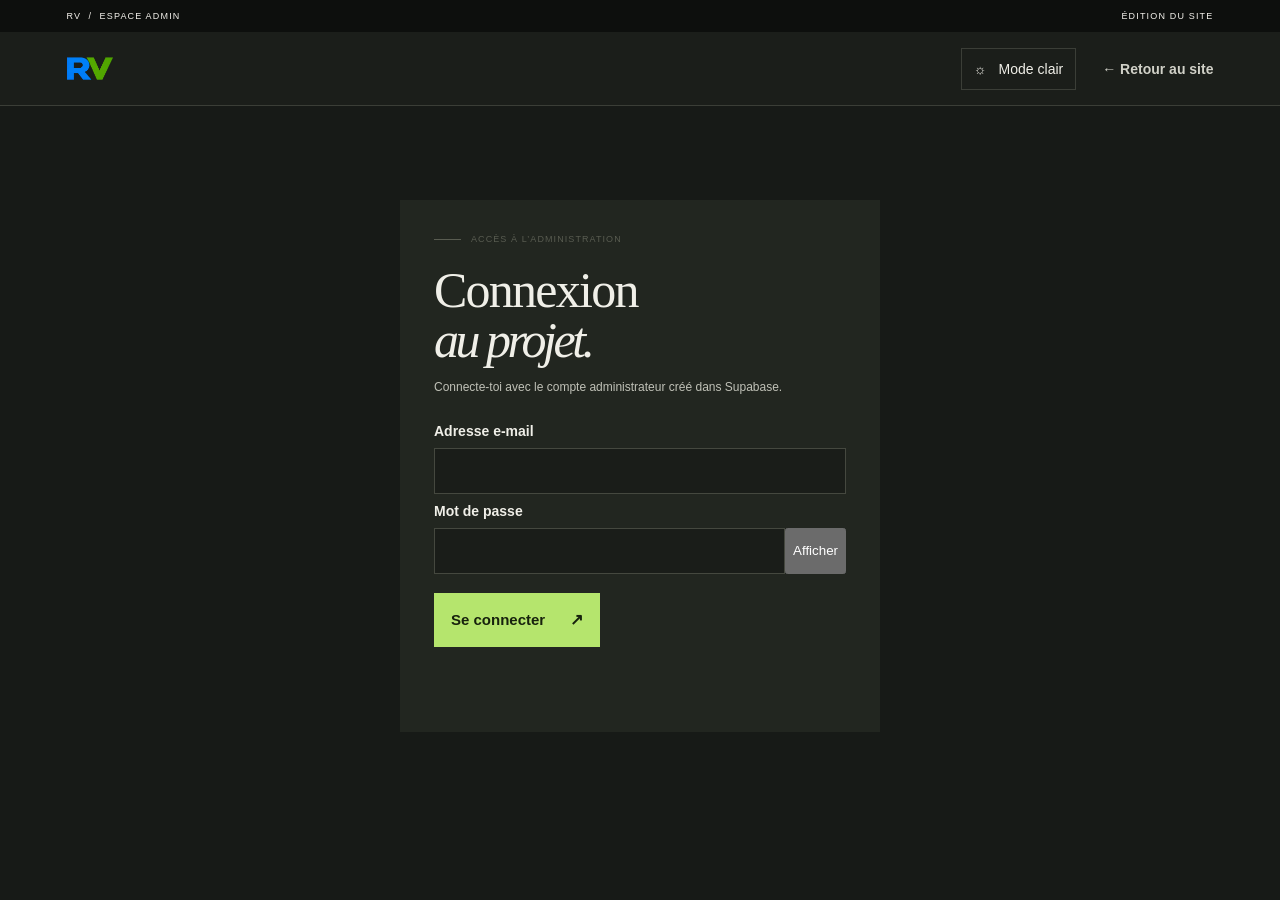
==== admin.html @ ee40c251 "mise en place du logo" ====
<!doctype html>
<html lang="fr"><head><meta charset="utf-8"><meta http-equiv="Content-Security-Policy" content="default-src 'self'; img-src 'self' data: https://i.ytimg.com https://yt3.ggpht.com https://yt3.googleusercontent.com; style-src 'self' 'unsafe-inline'; script-src 'self'; connect-src 'self' https://gkshnhdegrfscficfjye.supabase.co; font-src 'self' data:; object-src 'none'; base-uri 'self'; form-action 'self' mailto:; frame-src 'self' https://www.youtube.com https://www.youtube-nocookie.com"><meta name="referrer" content="strict-origin-when-cross-origin"><link rel="preconnect" href="https://gkshnhdegrfscficfjye.supabase.co" crossorigin><meta name="viewport" content="width=device-width,initial-scale=1"><meta name="theme-color" content="#f5f3ed"><title>Administration — RV : RevolutionProject</title><link rel="stylesheet" href="style.css?v=20261018-responsive"><link rel="stylesheet" href="admin.css?v=20261023-logo-mark"><link rel="icon" type="image/png" href="assets/rv-logo-mark.png"></head><body class="admin-site">
<div class="topline"><span>RV&nbsp; / &nbsp;ESPACE ADMIN</span><span>ÉDITION DU SITE</span></div><header class="nav-wrap admin-nav"><a class="admin-logo-link" href="index.html"><img class="admin-logo" src="assets/rv-logo-mark.png" alt="RV — RevolutionProject"></a><button class="theme-toggle" id="theme-toggle" type="button" aria-label="Changer de thème">◐ <span>Thème</span></button><a class="back-link" href="index.html">← Retour au site</a></header>
<main class="admin-main"><section id="login-screen" class="login-screen"><div class="eyebrow"><span class="eyebrow-line"></span><span>ACCÈS À L’ADMINISTRATION</span></div><h1 id="login-title">Connexion<br><em>au projet.</em></h1><p id="login-intro">Connecte-toi avec le compte administrateur du projet.</p><form id="login-form" novalidate><label for="admin-email">Adresse e-mail</label><input id="admin-email" type="email" autocomplete="username" required aria-describedby="login-status"><label for="admin-password">Mot de passe</label><div class="password-field"><input id="admin-password" type="password" autocomplete="current-password" required aria-describedby="login-status"><button type="button" id="password-toggle" aria-label="Afficher le mot de passe">Afficher</button></div><button class="button button-dark" type="submit" id="login-submit">Se connecter <span>↗</span></button><p class="login-status" id="login-status" role="status" aria-live="polite"></p></form></section>
<div id="admin-workspace" hidden><div class="admin-heading"><div class="eyebrow"><span class="eyebrow-line"></span><span>OUTIL DE MODIFICATION</span></div><h1>Faire évoluer<br><em>le projet.</em></h1><p>Personnalise les textes et crée de nouvelles pages pour raconter votre engagement.</p><section class="proofing-panel" aria-labelledby="proofing-title"><div class="proofing-copy"><h2 id="proofing-title">Correcteur de texte</h2><p id="proofing-status" role="status" aria-live="polite">La vérification orthographique du navigateur est activée sur les champs de texte.</p><p class="proofing-tip">Les mots mal orthographiés peuvent être soulignés pendant la saisie. Fais un clic droit sur un mot souligné pour choisir une correction. Dans Edge, vérifie aussi que la correction orthographique française est activée dans Paramètres → Langues.</p><p class="proofing-limit">La conjugaison et la grammaire dépendent du correcteur installé dans le navigateur ; aucun texte n’est envoyé à un service externe.</p></div><button id="enable-proofing" class="add-page" type="button" aria-pressed="true">Appliquer aux champs</button></section></div>
<div class="notice"><span class="notice-icon">i</span><p><strong>Enregistrement partagé :</strong> les changements enregistrés ici sont publiés dans Supabase et deviennent visibles par tous les visiteurs du site.</p></div>
<nav class="admin-tabs" aria-label="Rubriques de l’administration"><button type="button" class="admin-tab active" data-admin-tab="0" aria-pressed="true">Accueil</button><button type="button" class="admin-tab" data-admin-tab="1" aria-pressed="false">Engagement</button><button type="button" class="admin-tab" data-admin-tab="2" aria-pressed="false">Approche</button><button type="button" class="admin-tab" data-admin-tab="3" aria-pressed="false">Actions</button><button type="button" class="admin-tab" data-admin-tab="4" aria-pressed="false">Pages</button><button type="button" class="admin-tab" data-admin-tab="5" aria-pressed="false">Équipe</button><button type="button" class="admin-tab" data-admin-tab="6" aria-pressed="false">Contact</button><button type="button" class="admin-tab" data-admin-tab="7" aria-pressed="false">Projets</button><button type="button" class="admin-tab" data-admin-tab="8" aria-pressed="false">Devlogs</button><button type="button" class="admin-tab" data-admin-tab="9" aria-pressed="false">Progression</button><button type="button" class="admin-tab" data-admin-tab="10" aria-pressed="false">Schéma accueil</button><button type="button" class="admin-tab" data-admin-tab="11" aria-pressed="false">Vidéos</button><button type="button" class="admin-tab" data-admin-tab="12" aria-pressed="false">Soutien</button><button type="button" class="admin-tab" data-admin-tab="13" aria-pressed="false">Stats & journal</button><button type="button" class="admin-tab" data-admin-tab="14" aria-pressed="false">Boutique</button></nav>
<form id="editor" class="editor"><section class="edit-section"><div class="edit-section-title"><span>01</span><h2>Accueil</h2></div><label>Phrase d’accroche<input name="hero-kicker" maxlength="90"></label><label>Titre principal<textarea name="hero-title" rows="2" maxlength="150"></textarea><small>Une ligne par saut de ligne. Le texte est affiché sans code HTML.</small></label><label>Texte de présentation<textarea name="hero-intro" rows="4" maxlength="500"></textarea></label><label>Petite phrase sous les boutons<input name="hero-note" maxlength="100"></label></section>
<section class="edit-section"><div class="edit-section-title"><span>02</span><h2>Notre engagement</h2></div><label>Titre de la section<textarea name="manifesto-title" rows="2" maxlength="180"></textarea></label><label>Texte de la section<textarea name="manifesto-text" rows="5" maxlength="900"></textarea></label></section>
<section class="edit-section"><div class="edit-section-title"><span>03</span><h2>Notre approche</h2></div><label>Introduction<textarea name="approach-intro" rows="3" maxlength="500"></textarea></label></section>
<section class="edit-section"><div class="edit-section-title"><span>04</span><h2>Nos actions</h2></div><label>Introduction<textarea name="actions-intro" rows="3" maxlength="500"></textarea></label><div class="field-pair"><label>Action 1 — titre<input name="action1-title" maxlength="70"></label><label>Action 1 — description<textarea name="action1-text" rows="3" maxlength="300"></textarea></label></div><div class="field-pair"><label>Action 2 — titre<input name="action2-title" maxlength="70"></label><label>Action 2 — description<textarea name="action2-text" rows="3" maxlength="300"></textarea></label></div><div class="field-pair"><label>Action 3 — titre<input name="action3-title" maxlength="70"></label><label>Action 3 — description<textarea name="action3-text" rows="3" maxlength="300"></textarea></label></div></section>
<section class="edit-section"><div class="edit-section-title"><span>05</span><h2>Pages personnalisées</h2></div><p class="section-help">Prépare ici des pages pour présenter vos projets, vos convictions ou vos actualités. Elles restent masquées sur la page d’attente jusqu’à l’ouverture du site.</p><div id="page-editor-list"></div><button id="add-page" type="button" class="add-page">＋ Ajouter une page</button></section>
<section class="edit-section"><div class="edit-section-title"><span>06</span><h2>Présentation & équipe</h2></div><label>Qui sommes-nous ?<textarea name="about-intro" rows="4" maxlength="700"></textarea></label><label>Titre de la section équipe<input name="team-heading-title" maxlength="100"></label><div class="field-pair"><label>Laélien — nom et rôle<input name="team1-name" maxlength="60"></label><label>Rôle<input name="team1-role" maxlength="100"></label></div><label>Présentation de Laélien<textarea name="team1-bio" rows="3" maxlength="500"></textarea></label><div class="field-pair"><label>Corentin — nom<input name="team2-name" maxlength="60"></label><label>Rôle<input name="team2-role" maxlength="100"></label></div><label>Présentation de Corentin<textarea name="team2-bio" rows="3" maxlength="500"></textarea></label><label>Titre de notre ambition<input name="mission-title" maxlength="130"></label><label>Texte sur notre mission<textarea name="mission-text" rows="4" maxlength="700"></textarea></label></section>
<section class="edit-section"><div class="edit-section-title"><span>07</span><h2>Nous contacter</h2></div><label>Titre de l’invitation<textarea name="join-title" rows="2" maxlength="140"></textarea></label><label>Texte d’invitation<textarea name="join-text" rows="3" maxlength="500"></textarea></label><label>Adresse e-mail de réception<input name="contact-email" type="email" maxlength="150"></label><label>Phrase de bas de page<input name="footer-motto" maxlength="90"></label><div class="inbox-panel"><div class="inbox-toolbar"><div><strong id="contact-inbox-count">0 message</strong><p>Les demandes reçues sur le site apparaissent ici.</p></div><div class="inbox-actions"><button type="button" id="export-contact-inbox">Exporter la boîte</button><button type="button" id="clear-contact-inbox">Vider</button></div></div><div id="contact-inbox-list" aria-live="polite"></div></div><p class="section-help inbox-limit">Les demandes sont enregistrées dans Supabase et visibles ici depuis tous tes appareils. Le formulaire ouvre aussi la messagerie du visiteur pour qu’il garde une copie.</p></section>
<section class="edit-section"><div class="edit-section-title"><span>08</span><h2>Annonces de projets</h2></div><p class="section-help">Crée des annonces avec résumé, tags, date ou statut et image. Elles s’affichent sur « Les projets » pour tous les visiteurs après enregistrement.</p><div id="announcement-editor-list"></div><button id="add-announcement" type="button" class="add-page">＋ Ajouter un projet</button></section>
<section class="edit-section"><div class="edit-section-title"><span>09</span><h2>Devlogs & avancées</h2></div><p class="section-help">Partage les étapes franchies, les recherches terminées et ce qui avance. Chaque entrée peut être datée, classée et illustrée. Les entrées publiées s’affichent sur la page « Avancées » pour tous les visiteurs après enregistrement.</p><div id="devlog-editor-list"></div><button id="add-devlog" type="button" class="add-page">＋ Ajouter une avancée</button></section>
<section class="edit-section"><div class="edit-section-title"><span>10</span><h2>Progressions et étapes</h2></div><p class="section-help">Crée plusieurs progressions indépendantes, puis ajoute dans chacune ses propres étapes. Le pourcentage global de chaque progression est calculé à partir de la moyenne de ses étapes publiées; il s’actualise dès que tu modifies une étape.</p><div id="milestone-editor-list"></div><button id="add-milestone" type="button" class="add-page">＋ Créer une progression</button></section>
<section class="edit-section"><div class="edit-section-title"><span>11</span><h2>Schéma sur l’accueil</h2></div><p class="section-help">Modifie les points et les textes du schéma visible sur l’accueil. Ajoute ou retire des étapes selon les besoins du projet.</p><div id="roadmap-editor-list"></div><button id="add-roadmap-step" type="button" class="add-page">＋ Ajouter un point au schéma</button></section>
<section class="edit-section"><div class="edit-section-title"><span>12</span><h2>Chaîne YouTube & vidéos</h2></div><p class="section-help">Ajoute le lien de ta chaîne, puis les vidéos et les directs à afficher. Les directs passent en premier ; coche « Mettre en avant » pour placer une vidéo avant les autres.</p><label>Nom de la chaîne<input id="youtube-channel-name" maxlength="80" placeholder="RV : RevolutionProject"></label><label>Lien de la chaîne YouTube<input id="youtube-channel" type="url" maxlength="300" placeholder="https://www.youtube.com/@VotreChaine"></label><label>Photo de profil de la chaîne<input id="youtube-channel-avatar" type="file" accept="image/png,image/jpeg,image/webp"><small>Sélectionne la photo de profil de la chaîne. Elle est optimisée puis partagée sur le site après enregistrement.</small><img id="youtube-channel-avatar-preview" class="channel-avatar-preview" alt="Aperçu de la photo de profil" hidden><button id="youtube-channel-avatar-clear" class="remove-page" type="button" hidden>Retirer la photo</button></label><div id="youtube-video-list"></div><button id="add-youtube-video" type="button" class="add-page">＋ Ajouter une vidéo ou un direct</button><p class="section-help">Pour afficher un live, ajoute son lien YouTube et choisis « Direct / livestream ». Les vidéos intégrées sont publiques selon les réglages de YouTube. Enregistre les changements pour les partager avec les visiteurs.</p></section>
<section class="edit-section"><div class="edit-section-title"><span>13</span><h2>Soutien par virement direct</h2></div><p class="section-help">Le virement bancaire est direct et ne demande aucune carte. Le lien PayPal, s’il est renseigné, ouvre PayPal et passe par ce service tiers. Si tu choisis « Non », les coordonnées seront effacées lors de l’enregistrement. Si tu choisis « Oui », le bénéficiaire et l’IBAN seront publiés sur le site et dans les données publiques Supabase : toute personne pourra les consulter. N’active cette page que si tu acceptes cette visibilité.</p><label>Publier la page Soutien (virement et PayPal)<select name="donate-enabled"><option value="non">Non, garder la page fermée</option><option value="oui">Oui, publier les coordonnées</option></select></label><label>Titre de la page<input name="donate-title" maxlength="90"></label><label>Texte de présentation<textarea name="donate-intro" rows="3" maxlength="500"></textarea></label><label>Nom du bénéficiaire tel qu’affiché par la banque<input name="donate-beneficiary" maxlength="120" autocomplete="off"></label><label>IBAN du compte de réception<input name="donate-iban" maxlength="40" autocomplete="off" placeholder="Saisis-le uniquement si tu souhaites le publier"></label><label>BIC (facultatif)<input name="donate-bic" maxlength="20" autocomplete="off"></label><label>Motif suggéré du virement<input name="donate-reference" maxlength="100"></label><label>Lien public PayPal.me ou PayPal<input name="donate-paypal-url" type="url" maxlength="300" placeholder="https://paypal.me/tonnom"></label><p class="section-help">Le lien PayPal reste enregistré même si la page est désactivée; son bouton apparaît seulement lorsque tu choisis Oui. Le lien est une information publique dans Supabase. Pour le supprimer, efface-le du champ puis enregistre.</p><p class="section-help">La page ne déclenche ni ne confirme les paiements : elle affiche seulement les informations permettant un virement bancaire direct. Les dons personnels ne sont pas présentés comme ouvrant droit à une réduction fiscale.</p></section><section class="edit-section"><div class="edit-section-title"><span>14</span><h2>Statistiques &amp; journal admin</h2></div><p class="section-help">Les statistiques ne comptent que les visites dont la personne a accepté la mesure. Les IP et localisations sont disponibles uniquement avec ce consentement. Les données sont conservées 90 jours.</p><div class="insights-toolbar"><button class="add-page" type="button" id="refresh-insights">Actualiser les statistiques</button><p id="analytics-status" role="status" aria-live="polite">Chargement des données…</p></div><div class="insights-metrics"><article><span>Visites mesurées</span><strong id="metric-views">—</strong></article><article><span>Sessions</span><strong id="metric-sessions">—</strong></article><article><span>Temps moyen par page</span><strong id="metric-duration">—</strong></article><article><span>Pages par session</span><strong id="metric-pages-session">—</strong></article></div><div class="insights-columns"><section><h3>Pages les plus consultées</h3><div id="analytics-top-pages" class="insight-list"></div><h3>Appareils</h3><div id="analytics-devices" class="insight-list"></div></section><section><h3>Localisations approximatives</h3><div id="analytics-locations" class="insight-list"></div></section></div><h3>Activité récente (30 jours)</h3><div id="analytics-daily" class="analytics-daily"></div><h3>Visites détaillées (100 dernières)</h3><div id="analytics-visitors" class="visitor-list"></div><p class="section-help">IP complète visible dans cette zone admin. La localisation peut être imprécise (VPN, réseau mobile ou fournisseur d’accès).</p><hr><h3>Journal des modifications du site</h3><p class="section-help">Le journal indique qui a publié et quelles rubriques ont changé. Il n’enregistre pas le contenu avant/après.</p><div id="admin-audit-status" role="status" aria-live="polite"></div><div id="admin-audit-list" class="audit-list"></div></section><section class="edit-section shop-admin-section"><div class="edit-section-title"><span>15</span><h2>Boutique</h2></div><p class="section-help">Prépare les articles à l’avance, puis ouvre ou ferme la boutique quand tu le souhaites. Les changements enregistrés sont partagés sur le site pour tous les visiteurs. Les commandes se font par e-mail ; aucun paiement n’est traité sur le site.</p><label class="publish-toggle"><input id="shop-enabled" type="checkbox"><span>Ouvrir la boutique aux visiteurs</span></label><label>Titre de la boutique<input id="shop-title" maxlength="90"></label><label>Texte de présentation<textarea id="shop-intro" rows="3" maxlength="500"></textarea></label><label>Message affiché quand la boutique est fermée<textarea id="shop-closed-message" rows="3" maxlength="400"></textarea></label><h3>Articles</h3><div id="shop-product-list"></div><button id="add-shop-product" type="button" class="add-page">＋ Ajouter un article</button></section><div class="editor-actions"><button class="button button-dark" type="submit">Enregistrer les modifications <span>✓</span></button><button class="button export-button" type="button" id="export">Exporter le contenu <span>↓</span></button><label class="button import-button">Importer un contenu <span>↑</span><input id="import-file" type="file" accept="application/json,.json" hidden></label><button class="reset-button" id="reset" type="button">Réinitialiser le contenu</button><button class="reset-button logout-button" id="logout" type="button">Se déconnecter</button></div><p id="status" class="status" role="status" aria-live="polite"></p></form><button id="retry-sync" class="reset-button" type="button" hidden>Réessayer la synchronisation</button><div class="admin-footer">Les modifications enregistrées sont partagées par Supabase. Pour la première utilisation, configure le projet en suivant supabase/setup.sql et le README.</div></div></main><script src="supabase-cloud.js?v=20261023-performance"></script><script src="site.js?v=20261020-stats-backtop"></script><script src="admin.js?v=20261023-visible-proofing"></script><script src="admin-insights.js?v=20261022-analytics-refresh"></script></body></html>
---- style.css ----
:root{--paper:#f5f3ed;--ink:#1d211d;--muted:#64665d;--line:#d8d6cd;--green:#c7e86c;--orange:#ff9061;--blue:#b9cbec;--mono:'Segoe UI',Arial,sans-serif;--sans:'Segoe UI',Arial,sans-serif}*{box-sizing:border-box}html{scroll-behavior:smooth;scroll-padding-top:92px}body{margin:0;background:var(--paper);color:var(--ink);font-family:var(--sans);-webkit-font-smoothing:antialiased}a{color:inherit;text-decoration:none}.topline{height:32px;background:var(--ink);color:#f5f3ed;display:flex;align-items:center;justify-content:space-between;padding:0 5.2%;font:9px var(--mono);letter-spacing:.13em}.topline-right{display:flex;gap:10px;align-items:center;color:#cbcbbf}.live-dot{width:6px;height:6px;border-radius:50%;background:var(--green);display:inline-block}.nav-wrap{height:82px;padding:0 5.2%;display:flex;align-items:center;justify-content:space-between;border-bottom:1px solid var(--line)}.wordmark{display:flex;align-items:center;gap:11px}.mark{font-size:32px;font-weight:800;letter-spacing:-.12em}.mark span{color:#8ba533}.wordmark-name{font:8px/1.4 var(--mono);letter-spacing:.1em}.nav-links{display:flex;align-items:center;gap:38px;font-size:12px;font-weight:600}.nav-links a:not(.nav-cta){color:#585b52}.nav-links a:hover,.text-link:hover,.arrow-link:hover{color:#768b27}.nav-cta{border:1px solid var(--ink);padding:12px 17px;border-radius:2px}.nav-cta span{margin-left:19px}.menu-toggle{display:none;background:none;border:0;font-size:23px}.hero{min-height:610px;position:relative;display:grid;grid-template-columns:1.06fr .94fr;padding:82px 10.5% 61px;overflow:hidden}.hero-copy{position:relative;z-index:2;align-self:center;padding-bottom:10px}.eyebrow,.section-meta{font:9px var(--mono);letter-spacing:.12em}.eyebrow{display:flex;align-items:center;gap:10px;color:#595c51}.eyebrow-line{width:27px;height:1px;background:currentColor}h1,h2,h3,p{margin-top:0}h1{font-size:clamp(54px,7vw,91px);letter-spacing:-.075em;line-height:.99;font-weight:600;margin:28px 0 21px}h1 em,h2 em{font-family:Georgia,serif;font-weight:400;letter-spacing:-.07em}.hero-lede{font-size:15px;line-height:1.8;color:#5f6259;max-width:465px;margin-bottom:29px}.hero-actions{display:flex;align-items:center;gap:27px}.button{height:49px;padding:0 17px;display:inline-flex;gap:25px;align-items:center;justify-content:space-between;font-size:11px;font-weight:700;transition:transform .2s}.button:hover{transform:translateY(-2px)}.button-dark{background:var(--ink);color:white}.button-dark span,.button-light span{font-size:16px}.text-link,.arrow-link{font-size:11px;font-weight:700}.text-link span{margin-left:7px}.hero-foot{display:flex;align-items:center;gap:14px;margin-top:54px;font:9px var(--mono);color:#77796f}.avatar-stack{display:flex}.avatar-stack span{width:24px;height:24px;border-radius:50%;border:1px solid var(--paper);background:var(--green);display:grid;place-items:center;color:var(--ink);font:9px var(--mono);margin-right:-6px}.avatar-stack span:nth-child(2){background:var(--orange)}.avatar-stack span:nth-child(3){background:var(--ink);color:white}.hero-art{position:relative;min-height:450px;margin:-18px -5vw -5px 12px;overflow:hidden}.art-grid{position:absolute;inset:6% 4% 5% 8%;background-image:linear-gradient(#d9d7ce 1px,transparent 1px),linear-gradient(90deg,#d9d7ce 1px,transparent 1px);background-size:44px 44px;mask-image:linear-gradient(90deg,transparent,#000 20%,#000 83%,transparent)}.orb{position:absolute;border-radius:50%;mix-blend-mode:multiply}.orb-one{background:var(--green);width:min(26vw,310px);height:min(26vw,310px);top:19%;left:26%;box-shadow:inset -19px -25px 35px #a4c742}.orb-two{background:var(--orange);width:min(18vw,210px);height:min(18vw,210px);right:9%;bottom:15%;opacity:.88;box-shadow:inset -17px -18px 28px #ea744b}.art-ring{position:absolute;inset:13% 7% 12% 12%;border:1px solid #62645b;border-radius:50%;transform:rotate(-31deg) scaleY(.56)}.art-cross{position:absolute;top:18%;right:16%;font-size:41px;color:#55584d}.art-label{position:absolute;font:8px/1.7 var(--mono);letter-spacing:.08em}.art-label-top{top:6%;left:11%}.art-label-bottom{bottom:8%;right:10%;text-align:right}.art-index{position:absolute;right:8%;top:52%;font:9px var(--mono);writing-mode:vertical-rl}.hero-side-label{position:absolute;right:2.3%;top:44%;writing-mode:vertical-rl;transform:rotate(180deg);font:8px var(--mono);letter-spacing:.11em;color:#77796f}.section-pad{padding:75px 10.5%}.manifesto{background:#eceae1}.section-meta{display:flex;justify-content:space-between;color:#77796f}.meta-dot{height:7px;width:7px;border-radius:50%;background:#8eaa38}.manifesto-grid{display:grid;grid-template-columns:1.2fr .8fr;gap:9%;margin-top:60px}.manifesto h2,.approach h2,.actions h2,.join-section h2{font-size:clamp(37px,5vw,60px);line-height:1.12;letter-spacing:-.065em;font-weight:600;margin:0}.manifesto-body{padding-top:8px}.manifesto-body p,.approach-heading p,.actions-heading p{font-size:13px;line-height:1.9;color:#66685f;max-width:370px;margin:0 0 23px}.arrow-link span{font-size:16px;margin-left:13px}.stats-row{display:grid;grid-template-columns:1fr 1fr 1fr 1.4fr;border-top:1px solid #cfcdc4;margin-top:67px;padding-top:23px}.stat{display:flex;flex-direction:column;gap:10px}.stat-number{font-size:34px;font-weight:500;letter-spacing:-.08em}.stat-label{font:8px/1.7 var(--mono);color:#77796f;letter-spacing:.07em}.stat-quote{font:20px/1.4 Georgia,serif;border-left:1px solid #cfcdc4;padding-left:35px}.stat-quote em{color:#829a32}.approach-heading,.actions-heading{display:flex;justify-content:space-between;align-items:end;margin:43px 0 45px}.approach-heading p,.actions-heading p{max-width:300px;margin:0 0 4px}.principles{border-top:1px solid var(--line)}.principle{display:grid;grid-template-columns:.3fr 1.5fr 30px;gap:20px;align-items:start;padding:24px 0;border-bottom:1px solid var(--line)}.principle-num{font:10px var(--mono);color:#818379;padding-top:6px}.principle h3{font-size:17px;letter-spacing:-.035em;margin:0 0 7px}.principle p{font-size:11px;color:#6c6e65;margin:0;line-height:1.7}.principle-arrow{font-size:18px}.actions{background:#eceae1}.action-cards{display:grid;grid-template-columns:repeat(3,1fr);gap:15px}.action-card{min-height:330px;padding:21px 22px 18px;display:flex;flex-direction:column;justify-content:space-between;overflow:hidden}.action-card-green{background:var(--green)}.action-card-orange{background:var(--orange)}.action-card-blue{background:var(--blue)}.card-no,.card-foot{font:8px var(--mono);letter-spacing:.1em}.card-illustration{height:112px;position:relative;display:flex;align-items:center;justify-content:center}.card-illustration-1 i{position:absolute;width:61px;height:61px;border:1px solid var(--ink);border-radius:50%}.card-illustration-1 i:nth-child(1){transform:translateX(-30px)}.card-illustration-1 i:nth-child(2){transform:translateX(30px)}.card-illustration-1 i:nth-child(3){transform:translateY(24px);width:54px;height:54px}.card-illustration b{font:26px var(--sans);z-index:1}.card-illustration-2 div{width:82px;height:82px;border:1px solid var(--ink);transform:rotate(45deg);border-radius:25%}.card-illustration-2 b{position:absolute;font-size:31px}.card-illustration-3 span{width:52px;height:52px;border:1px solid var(--ink);border-radius:50%;display:grid;place-items:center;font-weight:700;margin-left:-8px;background:var(--blue)}.card-illustration-3 span:nth-child(2){background:var(--green)}.card-illustration-3 b{position:absolute;font-size:30px;transform:translate(53px,-30px)}.action-card h3{font-size:19px;letter-spacing:-.04em;margin:0 0 8px}.action-card p{font-size:11px;line-height:1.7;max-width:245px;margin:0}.card-foot{padding-top:18px;border-top:1px solid #1d211d30}.join-section{background:#20241f;color:var(--paper);padding:83px 10.5% 75px;position:relative;overflow:hidden;min-height:390px}.join-content{position:relative;z-index:1}.join-section .eyebrow{color:#c3c6b9}.join-section h2{margin:26px 0 14px}.join-section h2 em{color:var(--green)}.join-section p{max-width:420px;font-size:12px;line-height:1.8;color:#c3c6b9;margin-bottom:23px}.button-light{background:var(--green);color:var(--ink)}.join-decoration{position:absolute;right:12%;top:-100px;font-size:390px;font-weight:800;letter-spacing:-.15em;color:#292e28;line-height:1}.join-decoration span{font:70px var(--sans);color:#3d4930;vertical-align:top}.join-coordinate{position:absolute;right:10.5%;bottom:38px;font:8px/1.8 var(--mono);text-align:right;letter-spacing:.08em;color:#999b90}.footer{height:91px;display:flex;align-items:center;justify-content:space-between;padding:0 5.2%}.footer-mark .mark{font-size:26px}.footer-motto,.footer-right{font:8px var(--mono);letter-spacing:.08em;color:#73756d}.footer-right{display:flex;gap:25px}.footer-right a{color:var(--ink)}
@media(max-width:800px){.nav-links{gap:18px}.hero{padding-left:7%;padding-right:7%;grid-template-columns:1fr .8fr}.hero-art{margin-left:0}.section-pad,.join-section{padding-left:7%;padding-right:7%}.hero-side-label{display:none}.action-cards{gap:9px}.action-card{padding:17px;min-height:320px}}
@media(max-width:620px){.topline{padding:0 5%;font-size:7px}.nav-wrap{height:69px;padding:0 5%}.menu-toggle{display:block}.nav-links{display:none;position:absolute;top:101px;left:0;right:0;z-index:10;background:var(--paper);padding:18px 6% 24px;border-bottom:1px solid var(--line);flex-direction:column;align-items:stretch;gap:19px}.nav-links.open{display:flex}.nav-cta{display:flex;justify-content:space-between}.hero{display:block;padding:65px 7% 28px;min-height:0}.hero h1{font-size:65px}.hero-lede{font-size:13px}.hero-foot{margin-top:32px}.hero-art{min-height:325px;margin:10px -8% 0}.orb-one{width:210px;height:210px;left:27%;top:16%}.orb-two{width:130px;height:130px;right:10%;bottom:13%}.art-grid{background-size:35px 35px}.manifesto,.approach,.actions{padding-top:53px;padding-bottom:54px}.manifesto-grid{grid-template-columns:1fr;gap:20px;margin-top:36px}.manifesto h2,.approach h2,.actions h2,.join-section h2{font-size:43px}.stats-row{grid-template-columns:1fr 1fr;gap:26px;margin-top:42px}.stat-quote{padding-left:18px;font-size:17px}.approach-heading,.actions-heading{display:block;margin:34px 0}.approach-heading p,.actions-heading p{margin-top:17px}.principle{grid-template-columns:35px 1fr 20px;gap:12px;padding:20px 0}.principle h3{font-size:15px}.action-cards{grid-template-columns:1fr}.action-card{min-height:290px;padding:20px 22px}.card-illustration{height:90px}.action-card p{max-width:none}.join-section{padding-top:60px;padding-bottom:67px;min-height:450px}.join-decoration{font-size:240px;right:-12%;top:88px}.join-coordinate{left:7%;right:auto;bottom:23px;text-align:left}.footer{height:auto;min-height:108px;padding:20px 5%;display:grid;grid-template-columns:1fr 1fr;gap:13px}.footer-motto{text-align:right}.footer-right{grid-column:1/-1;justify-content:space-between}.footer-right{font-size:7px}}
@media(prefers-reduced-motion:reduce){html{scroll-behavior:auto}*,*::before,*::after{transition:none!important}}
@media(max-width:620px){.hero h1{font-size:clamp(46px,14vw,65px);overflow-wrap:anywhere}.hero-actions{flex-wrap:wrap;gap:12px}.hero-actions .button{min-height:48px}.hero-actions .text-link{min-height:44px;display:inline-flex;align-items:center}.footer-right{flex-wrap:wrap;gap:10px 16px}.action-card h3{font-size:20px}}
@media(max-width:380px){.topline{font-size:6px;letter-spacing:.08em}.hero{padding-left:6%;padding-right:6%}.hero h1{font-size:46px}.manifesto h2,.approach h2,.actions h2,.join-section h2{font-size:39px}.footer{grid-template-columns:1fr;gap:10px}.footer-motto{text-align:left}.footer-right{grid-column:auto;justify-content:flex-start}}
html[data-theme="light"]{color-scheme:light}button,input,textarea,select{font-family:inherit}
.theme-toggle{margin-left:auto;margin-right:26px;background:transparent;border:1px solid var(--line);padding:9px 12px;font:10px var(--sans);color:var(--ink);cursor:pointer}.theme-toggle span{margin-left:5px}.custom-page{border-top:1px solid var(--line)}.custom-page h2{font-size:clamp(36px,5vw,58px);letter-spacing:-.06em;margin:46px 0 19px}.custom-page>p{white-space:pre-line;max-width:700px;font-size:14px;line-height:1.9;color:#62645b}
.nav-links #custom-nav{display:flex;gap:38px}.nav-links #custom-nav a{color:#585b52}
html[data-theme="dark"]{--paper:#171a17;--ink:#f0efe8;--muted:#b5b6ac;--line:#3b3e37;color-scheme:dark}html[data-theme="dark"] body{background:var(--paper);color:var(--ink)}html[data-theme="dark"] .nav-wrap,html[data-theme="dark"] .footer{background:#1b1e1a;border-color:#3b3e37}html[data-theme="dark"] .manifesto,html[data-theme="dark"] .actions{background:#222620}html[data-theme="dark"] .hero-lede,html[data-theme="dark"] .manifesto-body p,html[data-theme="dark"] .approach-heading p,html[data-theme="dark"] .actions-heading p,html[data-theme="dark"] .principle p,html[data-theme="dark"] .custom-page>p{color:#c0c1b7}html[data-theme="dark"] .section-meta,html[data-theme="dark"] .stat-label,html[data-theme="dark"] .footer-motto,html[data-theme="dark"] .footer-right{color:#a4a69c}html[data-theme="dark"] .nav-links a:not(.nav-cta),html[data-theme="dark"] .back-link{color:#d1d1c8}html[data-theme="dark"] .nav-cta{border-color:#d1d1c8}html[data-theme="dark"] .theme-toggle,html[data-theme="dark"] .menu-toggle{color:var(--ink);border-color:var(--line)}html[data-theme="dark"] .art-grid{opacity:.45}html[data-theme="dark"] .art-ring{border-color:#aaa}html[data-theme="dark"] .topline{background:#0d0f0d}html[data-theme="dark"] .nav-links{background:#1b1e1a}html[data-theme="dark"] .stat-quote{border-color:#44473f}html[data-theme="dark"] .join-section{background:#0f120f}
@media(max-width:620px){.theme-toggle{margin-left:auto;margin-right:10px;padding:8px;font-size:9px}.theme-toggle span{display:none}.nav-links #custom-nav{flex-direction:column;gap:19px}}
/* Keep short pages compact and place the footer at the viewport bottom. */
body.launch-page{min-height:100vh;min-height:100svh;display:flex;flex-direction:column}
.launch-page>.launch-header{flex:0 0 auto}
.launch-page>main{flex:1 0 auto;min-height:0}
.launch-page>.launch-footer{flex:0 0 auto;width:100%;margin-top:auto}
.announcements-main{padding-bottom:50px}
.announcements-empty{margin:22px auto 0}
.devlogs-main{min-height:0;padding-bottom:50px}
.devlogs-empty{margin:22px auto 0}
.progress-main{padding-bottom:50px}
.progress-empty{padding:24px 0}
@media(max-width:720px){.announcements-main,.devlogs-main{padding-bottom:36px}.progress-main{padding-bottom:35px}}

/* Mobile text safety: long names, links, and imported copy must stay inside the viewport. */
@media(max-width:720px){html,body{max-width:100%;overflow-x:clip}.launch-page h1,.launch-page h2,.launch-page h3,.launch-page p,.launch-page a,.launch-page span{min-width:0;overflow-wrap:anywhere}.hero h1,.manifesto h2,.approach h2,.actions h2,.join-section h2{overflow-wrap:anywhere}.hero-copy,.manifesto-grid>*,.approach-heading>*,.actions-heading>*,.contact-section>*,.roadmap-step>div{min-width:0}.footer-right{min-width:0;flex-wrap:wrap}.section-pad,.join-section,.roadmap-section,.contact-section{padding-left:6%;padding-right:6%}}
@media(max-width:390px){.hero h1{font-size:clamp(40px,12vw,49px)}.hero-lede,.manifesto-grid p,.principle p,.roadmap-step p,.contact-copy p{font-size:15px;line-height:1.7}.stat-quote{max-width:100%;overflow-wrap:anywhere}.footer-right a{overflow-wrap:anywhere}}
---- admin.css ----
.admin-nav{height:74px}.back-link{font-size:11px;font-weight:700}.admin-main{max-width:780px;margin:auto;padding:65px 30px 85px}.admin-heading h1{font-size:62px;margin:21px 0 12px}.admin-heading>p{font-size:13px;line-height:1.8;color:#64665d;max-width:480px}.notice{display:flex;gap:14px;padding:17px 18px;background:#e9eddd;border-left:3px solid #8ba533;margin:28px 0 40px}.notice-icon{width:21px;height:21px;flex:none;border:1px solid #73853a;border-radius:50%;display:grid;place-items:center;font:12px var(--mono);color:#596d22}.notice p{font-size:11px;line-height:1.8;color:#53564d;margin:0}.editor{border-top:1px solid var(--line)}.edit-section{padding:26px 0 34px;border-bottom:1px solid var(--line)}.edit-section-title{display:flex;align-items:baseline;gap:15px;margin-bottom:23px}.edit-section-title span{font:10px var(--mono);color:#879d3e}.edit-section-title h2{font-size:21px;letter-spacing:-.04em;margin:0}.editor label{display:flex;flex-direction:column;gap:8px;font-size:11px;font-weight:700;margin:0 0 17px}.editor input,.editor textarea{font:12px/1.6 var(--sans);color:var(--ink);padding:12px 13px;width:100%;border:1px solid #ceccc2;background:#faf9f5;border-radius:2px;resize:vertical;outline:none}.editor input:focus,.editor textarea:focus{border-color:#8ba533;box-shadow:0 0 0 2px #8ba53320}.editor small{font-size:10px;font-weight:400;color:#73756d;margin-top:-3px}.field-pair{display:grid;grid-template-columns:1fr 1.5fr;gap:16px;border-top:1px solid #e2e0d8;padding-top:17px;margin-top:4px}.editor-actions{padding-top:26px;display:flex;gap:10px;flex-wrap:wrap;align-items:center}.editor-actions .button{border:0;font-family:var(--sans);cursor:pointer}.export-button,.import-button{border:1px solid var(--ink);background:transparent;cursor:pointer}.export-button:hover,.import-button:hover{background:#e8e6dd}.reset-button{background:none;border:0;padding:10px 4px;color:#797b72;font:10px var(--sans);text-decoration:underline;cursor:pointer}.status{min-height:18px;font-size:11px;color:#6c832b;font-weight:700}.admin-footer{border-top:1px solid var(--line);padding-top:17px;font:9px/1.8 var(--mono);letter-spacing:.04em;color:#77796f}@media(max-width:620px){.admin-main{padding:47px 6% 60px}.admin-heading h1{font-size:53px}.field-pair{grid-template-columns:1fr;gap:0}.editor-actions{align-items:stretch;flex-direction:column}.editor-actions .button,.import-button{width:100%}.reset-button{align-self:flex-start}}
.login-screen{max-width:480px;margin:40px auto 90px;padding:34px;background:#eceae1}.login-screen h1{font-size:50px;margin:22px 0 12px}.login-screen>p{font-size:12px;line-height:1.8;color:#62645b}.login-screen form{display:flex;flex-direction:column;gap:9px;margin-top:24px}.login-screen form label{font-size:11px;font-weight:700}.login-screen input{padding:13px;border:1px solid #ceccc2;background:#faf9f5;font:13px var(--sans);color:var(--ink)}.login-screen .button{width:max-content;margin-top:8px;border:0;cursor:pointer}.login-status{font-size:11px;color:#9a3f2a;min-height:14px}.security-note{border-top:1px solid #d4d2c8;padding-top:14px!important;font-size:10px!important}.section-help{font-size:11px;color:#696b62;line-height:1.7}.page-editor-card{background:#eeece5;padding:17px;margin-bottom:12px}.page-editor-heading{display:flex;justify-content:space-between;align-items:center;margin-bottom:15px}.page-editor-heading strong{font-size:12px}.remove-page{border:0;background:transparent;text-decoration:underline;color:#8a4637;font:10px var(--sans);cursor:pointer}.add-page{background:transparent;border:1px dashed #95978c;padding:12px 15px;color:var(--ink);font:11px var(--sans);font-weight:700;cursor:pointer}.logout-button{margin-left:auto}.login-screen[hidden],#admin-workspace[hidden]{display:none}html[data-theme="dark"] .login-screen,html[data-theme="dark"] .page-editor-card{background:#222620}html[data-theme="dark"] .login-screen>p,html[data-theme="dark"] .section-help{color:#c0c1b7}html[data-theme="dark"] .login-screen input,html[data-theme="dark"] .editor input,html[data-theme="dark"] .editor textarea{background:#1a1d19;color:#f0efe8;border-color:#45483f}
.admin-logo-link{display:flex;align-items:center;padding:5px 0}.admin-logo{display:block;width:190px;height:auto}
html[data-theme="dark"] .admin-heading>p,html[data-theme="dark"] .editor small,html[data-theme="dark"] .admin-footer,html[data-theme="dark"] .reset-button{color:#c0c1b7}html[data-theme="dark"] .status{color:#c3e779}html[data-theme="dark"] .export-button,html[data-theme="dark"] .import-button{color:#f0efe8;border-color:#8e9388}html[data-theme="dark"] .export-button:hover,html[data-theme="dark"] .import-button:hover{background:#343a32}html[data-theme="dark"] .field-pair{border-color:#45483f}html[data-theme="dark"] .notice{background:#e7ecd9}html[data-theme="dark"] .notice p{color:#3f4930}html[data-theme="dark"] .security-note{border-color:#45483f}.editor-actions .export-button,.editor-actions .import-button{color:var(--ink)}
@media(max-width:480px){.admin-nav{padding:0 4%;gap:7px}.admin-logo{width:126px}.admin-nav .theme-toggle{font-size:16px;padding:7px 8px;margin:0}.admin-nav .theme-toggle span{display:none}.admin-nav .back-link{font-size:9px;white-space:nowrap}.login-screen{padding:25px 20px;margin:25px auto 60px}.login-screen h1{font-size:44px}}
.admin-heading h1,.login-screen h1{font-family:Georgia,'Times New Roman',serif;font-weight:400;letter-spacing:-.035em}.edit-section-title h2{font-weight:600;letter-spacing:-.02em}
html[data-theme="dark"] .remove-page{color:#ffad9c}html[data-theme="dark"] .login-status{color:#ffad9c}.admin-nav .theme-toggle{display:inline-flex;align-items:center;justify-content:center;gap:7px}.status{color:#526b1d}
.editor-actions .button,.editor-actions .import-button{min-height:54px;padding:12px 18px;font-size:15px;display:inline-flex;align-items:center;justify-content:center;gap:12px}.editor-actions .reset-button{font-size:14px;min-height:48px;padding:10px}.add-page{min-height:52px;padding:13px 17px;font-size:14px}.remove-page{font-size:13px;padding:8px 12px}.admin-nav .theme-toggle,.back-link{font-size:14px}.editor label{font-size:14px}.editor input,.editor textarea{font-size:15px}.edit-section-title h2{font-size:24px}.section-help,.admin-heading>p,.notice p{font-size:14px}.login-screen form label{font-size:14px}.login-screen input{font-size:16px;min-height:48px}.login-screen .button{min-height:54px;font-size:15px}.page-editor-heading strong{font-size:15px}html[data-theme="dark"] .status{color:#d5f2a4}
@media(max-width:620px){.editor-actions .button,.editor-actions .import-button{min-height:56px;font-size:16px}.admin-nav .theme-toggle{font-size:16px}.editor label{font-size:14px}.admin-footer{font-size:12px}}
.editor input,.editor textarea,.login-screen input{min-height:44px}.editor textarea{min-height:90px}.admin-main button:focus-visible,.admin-main a:focus-visible,.admin-main input:focus-visible,.admin-main textarea:focus-visible{outline:3px solid #8ba533;outline-offset:3px}.theme-toggle{min-height:42px}.reset-button,.remove-page{min-height:42px}.add-page{min-height:46px}
body.admin-site{min-height:100vh;min-height:100svh;display:flex;flex-direction:column}.admin-main{flex:1;width:min(100% - 36px,1100px);max-width:none;padding:54px 0 65px}.admin-heading{max-width:720px}.admin-heading h1{font-size:clamp(52px,7vw,76px)}.notice{font-size:15px;padding:20px 22px}.notice p{font-size:15px;line-height:1.75}.admin-tabs{position:sticky;top:8px;z-index:5;display:flex;gap:8px;overflow-x:auto;padding:10px;margin:25px 0 12px;background:#f6f5efee;border:1px solid #d3d2c9;border-radius:8px;scrollbar-width:thin;backdrop-filter:blur(12px)}.admin-tab{flex:0 0 auto;min-height:48px;padding:10px 16px;border:1px solid #9b9d91;border-radius:5px;background:#fff;color:#222820;font:600 15px 'Segoe UI',Arial,sans-serif;cursor:pointer}.admin-tab:hover,.admin-tab.active{background:#1e2a25;color:#fff;border-color:#1e2a25}.edit-section[hidden]{display:none}.edit-section{padding:32px 28px 37px;margin-bottom:22px;border:1px solid #d4d4ca;border-radius:8px;background:#fbfaf6;box-shadow:0 8px 30px #1422220a}.edit-section-title{align-items:center}.edit-section-title span{width:36px;height:36px;border-radius:50%;display:grid;place-items:center;background:#eaf0dc;color:#445b1b;font-size:14px}.edit-section-title h2{font-size:28px}.editor label{font-size:15px;line-height:1.4}.editor input,.editor textarea{font-size:16px;padding:14px 15px;border-radius:5px}.section-help{font-size:15px;line-height:1.75}.editor-actions{position:sticky;bottom:10px;z-index:4;padding:14px;background:#f6f5efee;border:1px solid #d4d4ca;border-radius:8px;box-shadow:0 7px 26px #1113;backdrop-filter:blur(12px)}.editor-actions .button,.editor-actions .import-button{border-radius:5px}.status{font-size:15px}.admin-footer{margin-top:26px;font:13px/1.7 'Segoe UI',Arial,sans-serif}.milestone-editor-card,.announcement-editor-card,.devlog-editor-card,.page-editor-card{padding:22px;margin-bottom:18px;border:1px solid #d0d1c7;border-radius:7px;background:#f0efe9}.page-editor-heading strong{font-size:17px}.editor input[type="checkbox"]{width:22px;height:22px;min-height:22px;accent-color:#5e8d18}.publish-toggle{display:flex!important;flex-direction:row!important;align-items:center;gap:12px!important;min-height:44px}.publish-toggle span{font-size:15px}.admin-main .add-page{border-radius:5px}.admin-main button:disabled{opacity:.65;cursor:wait}html[data-theme="dark"] .admin-tabs,html[data-theme="dark"] .editor-actions{background:#151915ed;border-color:#45483f}html[data-theme="dark"] .admin-tab{background:#20251f;border-color:#656a60;color:#eee}html[data-theme="dark"] .admin-tab:hover,html[data-theme="dark"] .admin-tab.active{background:#d8e9b4;border-color:#d8e9b4;color:#1b2413}html[data-theme="dark"] .edit-section{background:#1b1f1b;border-color:#45483f}html[data-theme="dark"] .milestone-editor-card,html[data-theme="dark"] .announcement-editor-card,html[data-theme="dark"] .devlog-editor-card,html[data-theme="dark"] .page-editor-card{background:#222720;border-color:#464a40}html[data-theme="dark"] .admin-main .add-page{color:#eef0e7;border-color:#74786f}html[data-theme="dark"] .edit-section-title span{background:#344329;color:#d8eea5}@media(max-width:620px){.admin-main{width:calc(100% - 28px);padding-top:35px}.admin-tabs{margin-left:-4px;margin-right:-4px}.edit-section{padding:23px 16px 28px}.edit-section-title h2{font-size:24px}.editor-actions{bottom:5px;gap:8px}.admin-footer{font-size:12px}}
.admin-main>#admin-workspace:not([hidden]){min-height:100%;display:flex;flex-direction:column}.admin-main>#admin-workspace[hidden]{display:none}.admin-main #editor{flex:1;display:flex;flex-direction:column}.admin-main .admin-footer{margin-top:auto}
.admin-main #editor .editor-actions .button-dark{color:#fff!important;background:#245123!important}.admin-main #editor .editor-actions .button-dark:hover{background:#326b28!important}html[data-theme="dark"] .admin-main #editor .editor-actions .button-dark{color:#17220d!important;background:#b5e56d!important}.login-screen .button-dark{color:#fff!important;background:#245123!important}html[data-theme="dark"] .login-screen .button-dark{color:#17220d!important;background:#b5e56d!important}
.reset-access{display:block;margin:18px 0 8px;padding:12px 14px;border:1px solid #6f8790;border-radius:4px;background:transparent;color:#233c4b;font:600 14px 'Segoe UI',Arial,sans-serif;cursor:pointer}.reset-access:hover{background:#e6ece8}.login-status{min-height:28px!important;font-size:14px!important;line-height:1.5;color:#a63322!important}html[data-theme="dark"] .reset-access{color:#f0efe8;border-color:#8e9388}html[data-theme="dark"] .reset-access:hover{background:#343a32}html[data-theme="dark"] .login-status{color:#ffad9c!important}.login-screen .security-note{font-size:12px!important;line-height:1.7}
.password-field{display:flex;align-items:stretch}
.password-field input{min-width:0;flex:1}
.password-toggle{border:1px solid #ceccc2;border-left:0;background:#faf9f5;padding:0 12px;font:11px var(--sans);font-weight:700;color:var(--ink);cursor:pointer}
.login-screen form .password-field{margin:0 0 2px}
.login-status{line-height:1.6}
html[data-theme="dark"] .password-toggle{background:#1a1d19;border-color:#44483f;color:var(--paper)}
.inbox-panel{margin-top:25px;border:1px solid var(--line);padding:17px;background:color-mix(in srgb,var(--paper) 72%,transparent)}
.inbox-toolbar{display:flex;justify-content:space-between;align-items:flex-start;gap:14px;margin-bottom:14px}
.insights-toolbar{display:flex;align-items:center;gap:18px;flex-wrap:wrap;margin:18px 0}.insights-toolbar p{margin:0;color:var(--muted,#62645b);font-size:14px}.insights-metrics{display:grid;grid-template-columns:repeat(4,minmax(0,1fr));gap:12px;margin:20px 0}.insights-metrics article{display:flex;flex-direction:column;gap:10px;padding:18px;border:1px solid var(--line);border-radius:7px;background:#f1f0e9}.insights-metrics span{font-size:13px;color:#62645b}.insights-metrics strong{font-size:28px}.insights-columns{display:grid;grid-template-columns:1fr 1fr;gap:24px;margin:22px 0}.insights-columns h3,.edit-section>h3{font-size:19px;margin:22px 0 10px}.insight-row{display:flex;justify-content:space-between;gap:12px;padding:10px 0;border-bottom:1px solid var(--line);font-size:14px}.insight-row span{overflow-wrap:anywhere}.insight-empty{color:var(--muted,#62645b);font-size:14px}.analytics-daily{display:grid;gap:6px;max-height:340px;overflow:auto;padding:12px;border:1px solid var(--line);border-radius:6px}.daily-row{display:grid;grid-template-columns:58px 1fr 34px;align-items:center;gap:10px;font-size:12px}.daily-row strong{text-align:right}.daily-track{height:8px;border-radius:99px;background:#e0e2d8;overflow:hidden}.daily-bar{display:block;height:100%;border-radius:inherit;background:linear-gradient(90deg,#39bce9,#8bd331)}.visitor-list,.audit-list{display:grid;gap:9px;max-height:460px;overflow:auto}.visitor-row,.audit-entry{padding:13px;border:1px solid var(--line);border-radius:6px;background:#f3f2ec}.visitor-row strong,.audit-entry strong{display:block;overflow-wrap:anywhere;font-size:14px}.visitor-row p,.audit-entry p,.audit-entry time{display:block;margin:5px 0 0;color:var(--muted,#62645b);font-size:13px;line-height:1.6}.audit-entry time{font-size:12px}.edit-section hr{margin:28px 0;border:0;border-top:1px solid var(--line)}html[data-theme="dark"] .insights-metrics article,html[data-theme="dark"] .visitor-row,html[data-theme="dark"] .audit-entry{background:#222720;border-color:#464a40}html[data-theme="dark"] .insights-metrics span,html[data-theme="dark"] .insights-toolbar p,html[data-theme="dark"] .visitor-row p,html[data-theme="dark"] .audit-entry p,html[data-theme="dark"] .audit-entry time{color:#c0c1b7}html[data-theme="dark"] .daily-track{background:#3b4037}@media(max-width:700px){.insights-metrics{grid-template-columns:repeat(2,minmax(0,1fr))}.insights-columns{grid-template-columns:1fr}.insights-metrics article{padding:14px}.insights-metrics strong{font-size:24px}}
.inbox-toolbar strong{font-size:14px}.inbox-toolbar p{margin:5px 0 0;font-size:11px;line-height:1.6;color:var(--muted)}
.inbox-actions{display:flex;gap:7px;flex-wrap:wrap}.inbox-actions button,.inbox-delete{min-height:36px;border:1px solid var(--line);background:transparent;color:var(--ink);padding:7px 10px;font-size:11px;font-weight:700;cursor:pointer}
.inbox-actions button:hover,.inbox-delete:hover{background:var(--line)}
.inbox-message{padding:15px 0;border-top:1px solid var(--line)}.inbox-message-top{display:flex;justify-content:space-between;gap:12px;align-items:center}.inbox-message-top strong{font-size:14px}.inbox-message time{font-size:10px;color:var(--muted)}.inbox-message>a{display:inline-block;margin-top:6px;font-size:12px;color:#34714b;text-decoration:underline;overflow-wrap:anywhere}.inbox-message h3{font-size:14px;margin:10px 0 5px}.inbox-message-body{font-size:12px;line-height:1.7;white-space:pre-wrap;overflow-wrap:anywhere;margin:0 0 9px;color:var(--ink)}.inbox-delete{min-height:31px;font-size:10px}.inbox-empty{font-size:12px;color:var(--muted);margin:18px 0 4px}.inbox-limit{margin-top:12px}
html[data-theme="dark"] .inbox-panel{background:#1b1f1b}html[data-theme="dark"] .inbox-message>a{color:#b5e56d}
@media(max-width:620px){.inbox-panel{padding:13px}.inbox-toolbar{flex-direction:column}.inbox-actions{width:100%}.inbox-actions button{flex:1}}
.admin-nav .admin-logo-link,.admin-nav .theme-toggle,.admin-nav .back-link{transition:transform .2s ease,opacity .2s ease,background .2s ease,box-shadow .2s ease}
.admin-nav .admin-logo-link:hover{opacity:.82}.admin-nav .theme-toggle:hover,.admin-nav .back-link:hover{transform:translateY(-2px)}
.admin-nav .theme-toggle:active,.admin-nav .back-link:active{transform:scale(.97)}
.admin-tabs .admin-tab,.admin-main button,.admin-main .button,.admin-main .import-button{transition:transform .18s ease,background .18s ease,border-color .18s ease,box-shadow .18s ease}
.admin-tabs .admin-tab:hover,.admin-main button:hover,.admin-main .import-button:hover{transform:translateY(-2px);box-shadow:0 5px 14px #00000012}
.admin-main button:active,.admin-main .import-button:active{transform:scale(.98)}
.edit-section:not([hidden]){animation:admin-section-enter .38s ease both}
@keyframes admin-section-enter{from{opacity:.5;transform:translateY(9px)}to{opacity:1;transform:translateY(0)}}
@media(prefers-reduced-motion:reduce){.admin-nav .admin-logo-link,.admin-nav .theme-toggle,.admin-nav .back-link,.admin-tabs .admin-tab,.admin-main button,.admin-main .button,.admin-main .import-button{transition:none}.admin-nav .theme-toggle:hover,.admin-nav .back-link:hover,.admin-main button:hover,.admin-main .import-button:hover{transform:none}.edit-section:not([hidden]){animation:none}}
.milestone-editor-preview{margin:-3px 0 18px}.milestone-editor-track{height:11px;border-radius:20px;background:#d8d6cd;overflow:hidden}
.milestone-editor-track>span{display:block;width:0;height:100%;border-radius:inherit;background:linear-gradient(90deg,#39b8ed,#8ddd38);transition:width .35s cubic-bezier(.2,.8,.2,1)}
.milestone-editor-preview>strong{display:block;margin-top:6px;font-size:11px;color:var(--muted)}
html[data-theme="dark"] .milestone-editor-track{background:#45483f}
html[data-theme="dark"] .milestone-editor-preview>strong{color:#c0c1b7}
@media(prefers-reduced-motion:reduce){.milestone-editor-track>span{transition:none}}
/* Keep the editor usable on tablets and narrow phones. */
@media(max-width:900px){.admin-main{width:min(100% - 40px,760px);padding-top:42px}.admin-heading h1{font-size:clamp(48px,8vw,68px)}.edit-section{padding:27px 22px 32px}.admin-tabs{gap:7px}.admin-tab{min-height:46px;padding:9px 13px;font-size:14px}}
@media(max-width:620px){.admin-nav{height:auto;min-height:68px;flex-wrap:wrap;padding:10px 5%;gap:8px}.admin-logo{width:min(44vw,170px);height:auto}.admin-nav .theme-toggle{margin-left:auto}.admin-nav .back-link{font-size:12px}.admin-main{width:calc(100% - 28px);padding:30px 0 42px}.admin-heading h1{font-size:clamp(44px,12vw,58px)}.notice{gap:10px;padding:14px}.notice p{font-size:13px}.admin-tabs{position:relative;top:auto;margin:18px 0 12px;padding:8px}.admin-tab{min-height:44px;padding:8px 11px;font-size:13px}.edit-section{padding:21px 14px 25px;margin-bottom:14px}.edit-section-title{gap:10px;margin-bottom:17px}.edit-section-title h2{font-size:22px}.edit-section-title span{width:32px;height:32px}.editor label{font-size:14px}.editor input,.editor textarea,.editor select{max-width:100%;font-size:16px}.field-pair{grid-template-columns:1fr;gap:0}.editor-actions{position:static;display:grid;grid-template-columns:1fr;gap:9px;padding:11px}.editor-actions .button,.editor-actions .import-button{width:100%;min-height:48px;justify-content:center}.editor-actions .reset-button{width:100%;text-align:left}.inbox-toolbar{align-items:stretch}.inbox-actions{flex-wrap:wrap}.admin-footer{font-size:11px}}
@media(max-width:380px){.admin-nav{padding-left:4%;padding-right:4%}.admin-nav .back-link{font-size:11px}.admin-main{width:calc(100% - 20px)}.admin-tab{padding:8px 10px}.edit-section{padding-left:12px;padding-right:12px}}
.progression-editor{margin:22px 0;padding:22px;border:2px solid #879a694d;border-radius:8px;background:#f8f7f1}
.progression-editor>.page-editor-heading strong{font-size:20px}
.progression-steps{margin-top:18px;padding-left:18px;border-left:2px solid #8ddd38}
.progression-step-editor{margin:14px 0;padding:18px!important}
.progression-editor>.add-progress-step{margin-top:14px}
.progression-editor-global{margin:16px 0;padding:15px 16px;border:1px solid #879a694d;border-radius:6px;background:#eef0e6}
.progression-editor-global-value{display:block;margin-bottom:10px;font-size:15px}
.progression-editor-global-track{height:10px}
#retry-sync{margin:0 0 18px}
#retry-sync[hidden]{display:none}
html[data-theme="dark"] .progression-editor-global{background:#202720;border-color:#72894d;color:#edf2e5}
html[data-theme="dark"] .progression-editor{background:#1b211a;border-color:#72894d}
.video-editor-card{margin:18px 0;padding:22px;border:1px solid #d0d1c7;border-radius:7px;background:#f0efe9}
.editor select{width:100%;min-height:48px;padding:12px;border:1px solid #ceccc2;border-radius:5px;background:#faf9f5;color:var(--ink);font:16px var(--sans)}
html[data-theme="dark"] .video-editor-card{background:#222720;border-color:#464a40}
html[data-theme="dark"] .editor select{background:#1a1d19;color:#f0efe8;border-color:#45483f}
.channel-avatar-preview{margin-top:10px;max-width:100%}.video-editor-card{overflow:hidden}

.shop-product-editor{background:#eeece5;padding:17px;margin-bottom:12px}.shop-product-editor .announcement-preview{display:block;width:min(100%,360px);height:auto;max-height:320px;object-fit:contain;margin:8px 0}.shop-admin-section h3{margin:25px 0 14px}html[data-theme="dark"] .shop-product-editor{background:#222620}


.proofing-panel{display:flex;align-items:center;justify-content:space-between;gap:22px;margin:25px 0 30px;padding:20px 22px;border:1px solid #d4d4ca;border-left:4px solid #8ba533;border-radius:6px;background:#f0efe9}.proofing-copy{max-width:760px}.proofing-copy h2{margin:0 0 8px;font-size:22px;letter-spacing:-.02em}.proofing-copy p{margin:6px 0;font-size:14px;line-height:1.65}.proofing-copy .proofing-limit{font-size:13px;color:#696b62}.proofing-panel .add-page{flex:0 0 auto;min-height:48px;border-radius:5px;font-size:14px}html[data-theme="dark"] .proofing-panel{background:#222720;border-color:#464a40;border-left-color:#b8e878}html[data-theme="dark"] .proofing-copy .proofing-limit{color:#c0c1b7}@media(max-width:620px){.proofing-panel{align-items:stretch;flex-direction:column;gap:10px;margin:18px 0 24px;padding:16px}.proofing-copy h2{font-size:20px}.proofing-copy p{font-size:14px}.proofing-panel .add-page{width:100%}}


/* RV monogram logo */
body.admin-site .admin-nav .admin-logo{width:auto!important;height:58px!important;max-width:54px!important;max-height:58px!important;object-fit:contain}
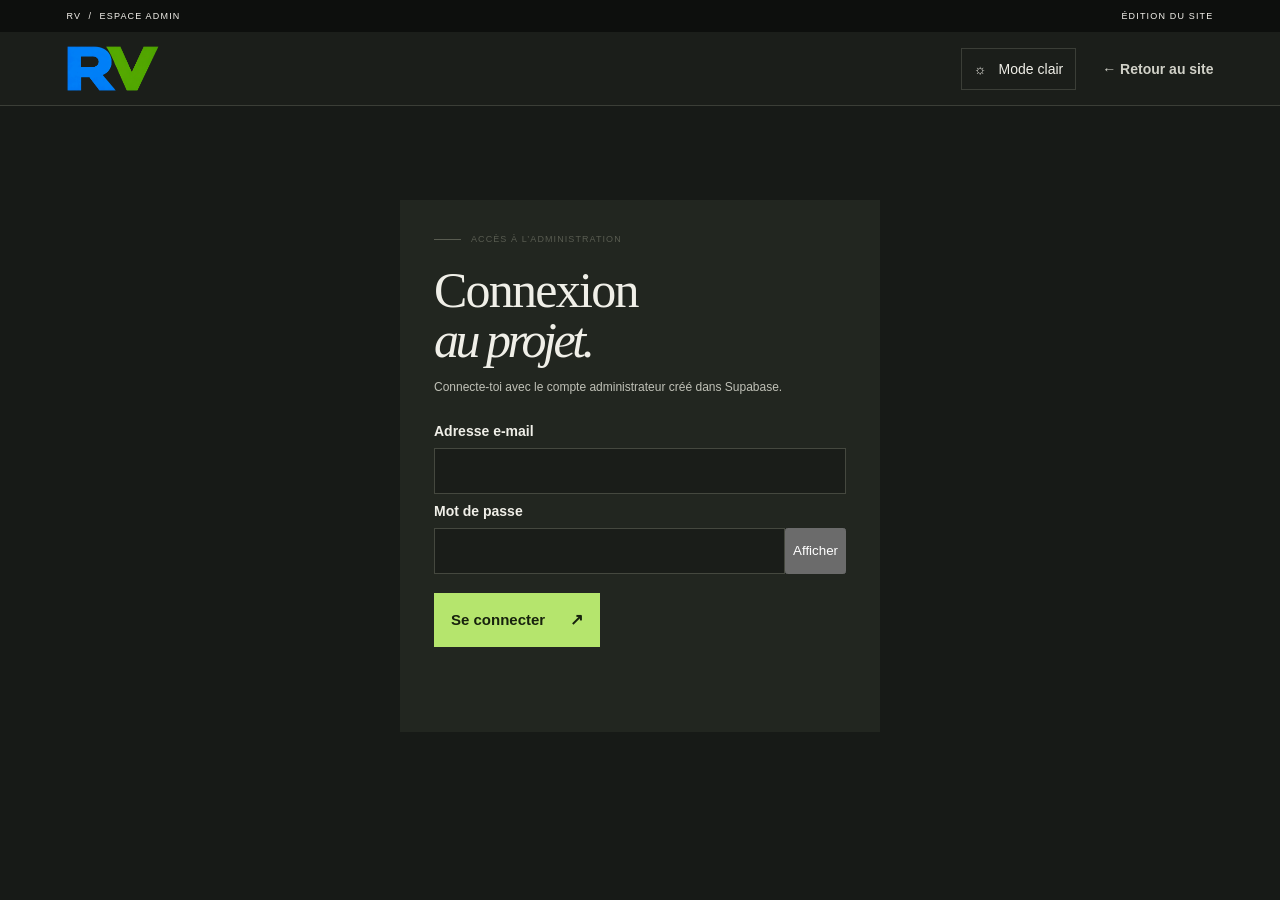
==== commit 3825e97e: "logo" ====
--- a/admin.html
+++ b/admin.html
@@ -1,6 +1,6 @@
 <!doctype html>
-<html lang="fr"><head><meta charset="utf-8"><meta http-equiv="Content-Security-Policy" content="default-src 'self'; img-src 'self' data: https://i.ytimg.com https://yt3.ggpht.com https://yt3.googleusercontent.com; style-src 'self' 'unsafe-inline'; script-src 'self'; connect-src 'self' https://gkshnhdegrfscficfjye.supabase.co; font-src 'self' data:; object-src 'none'; base-uri 'self'; form-action 'self' mailto:; frame-src 'self' https://www.youtube.com https://www.youtube-nocookie.com"><meta name="referrer" content="strict-origin-when-cross-origin"><link rel="preconnect" href="https://gkshnhdegrfscficfjye.supabase.co" crossorigin><meta name="viewport" content="width=device-width,initial-scale=1"><meta name="theme-color" content="#f5f3ed"><title>Administration — RV : RevolutionProject</title><link rel="stylesheet" href="style.css?v=20261018-responsive"><link rel="stylesheet" href="admin.css?v=20261023-logo-mark"><link rel="icon" type="image/png" href="assets/rv-logo-mark.png"></head><body class="admin-site">
-<div class="topline"><span>RV&nbsp; / &nbsp;ESPACE ADMIN</span><span>ÉDITION DU SITE</span></div><header class="nav-wrap admin-nav"><a class="admin-logo-link" href="index.html"><img class="admin-logo" src="assets/rv-logo-mark.png" alt="RV — RevolutionProject"></a><button class="theme-toggle" id="theme-toggle" type="button" aria-label="Changer de thème">◐ <span>Thème</span></button><a class="back-link" href="index.html">← Retour au site</a></header>
+<html lang="fr"><head><meta charset="utf-8"><meta http-equiv="Content-Security-Policy" content="default-src 'self'; img-src 'self' data: https://i.ytimg.com https://yt3.ggpht.com https://yt3.googleusercontent.com; style-src 'self' 'unsafe-inline'; script-src 'self'; connect-src 'self' https://gkshnhdegrfscficfjye.supabase.co; font-src 'self' data:; object-src 'none'; base-uri 'self'; form-action 'self' mailto:; frame-src 'self' https://www.youtube.com https://www.youtube-nocookie.com"><meta name="referrer" content="strict-origin-when-cross-origin"><link rel="preconnect" href="https://gkshnhdegrfscficfjye.supabase.co" crossorigin><meta name="viewport" content="width=device-width,initial-scale=1"><meta name="theme-color" content="#f5f3ed"><title>Administration — RV : RevolutionProject</title><link rel="stylesheet" href="style.css?v=20261018-responsive"><link rel="stylesheet" href="admin.css?v=20261023-logo-v3"><link rel="icon" type="image/x-icon" sizes="16x16 32x32 48x48" href="favicon.ico?v=20261023-rv-3"><link rel="shortcut icon" href="favicon.ico?v=20261023-rv-3"><link rel="icon" type="image/png" sizes="64x64" href="favicon.png?v=20261023-rv-3"></head><body class="admin-site">
+<div class="topline"><span>RV&nbsp; / &nbsp;ESPACE ADMIN</span><span>ÉDITION DU SITE</span></div><header class="nav-wrap admin-nav"><a class="admin-logo-link" href="index.html"><img class="admin-logo" src="assets/rv-logo-horizontal.png" alt="RV — RevolutionProject"></a><button class="theme-toggle" id="theme-toggle" type="button" aria-label="Changer de thème">◐ <span>Thème</span></button><a class="back-link" href="index.html">← Retour au site</a></header>
 <main class="admin-main"><section id="login-screen" class="login-screen"><div class="eyebrow"><span class="eyebrow-line"></span><span>ACCÈS À L’ADMINISTRATION</span></div><h1 id="login-title">Connexion<br><em>au projet.</em></h1><p id="login-intro">Connecte-toi avec le compte administrateur du projet.</p><form id="login-form" novalidate><label for="admin-email">Adresse e-mail</label><input id="admin-email" type="email" autocomplete="username" required aria-describedby="login-status"><label for="admin-password">Mot de passe</label><div class="password-field"><input id="admin-password" type="password" autocomplete="current-password" required aria-describedby="login-status"><button type="button" id="password-toggle" aria-label="Afficher le mot de passe">Afficher</button></div><button class="button button-dark" type="submit" id="login-submit">Se connecter <span>↗</span></button><p class="login-status" id="login-status" role="status" aria-live="polite"></p></form></section>
 <div id="admin-workspace" hidden><div class="admin-heading"><div class="eyebrow"><span class="eyebrow-line"></span><span>OUTIL DE MODIFICATION</span></div><h1>Faire évoluer<br><em>le projet.</em></h1><p>Personnalise les textes et crée de nouvelles pages pour raconter votre engagement.</p><section class="proofing-panel" aria-labelledby="proofing-title"><div class="proofing-copy"><h2 id="proofing-title">Correcteur de texte</h2><p id="proofing-status" role="status" aria-live="polite">La vérification orthographique du navigateur est activée sur les champs de texte.</p><p class="proofing-tip">Les mots mal orthographiés peuvent être soulignés pendant la saisie. Fais un clic droit sur un mot souligné pour choisir une correction. Dans Edge, vérifie aussi que la correction orthographique française est activée dans Paramètres → Langues.</p><p class="proofing-limit">La conjugaison et la grammaire dépendent du correcteur installé dans le navigateur ; aucun texte n’est envoyé à un service externe.</p></div><button id="enable-proofing" class="add-page" type="button" aria-pressed="true">Appliquer aux champs</button></section></div>
 <div class="notice"><span class="notice-icon">i</span><p><strong>Enregistrement partagé :</strong> les changements enregistrés ici sont publiés dans Supabase et deviennent visibles par tous les visiteurs du site.</p></div>
--- a/admin.css
+++ b/admin.css
@@ -72,3 +72,6 @@
 
 /* RV monogram logo */
 body.admin-site .admin-nav .admin-logo{width:auto!important;height:58px!important;max-width:54px!important;max-height:58px!important;object-fit:contain}
+
+/* RV monogram logo */
+body.admin-site .admin-nav .admin-logo{width:92px!important;height:auto!important;max-width:92px!important;max-height:48px!important;object-fit:contain}
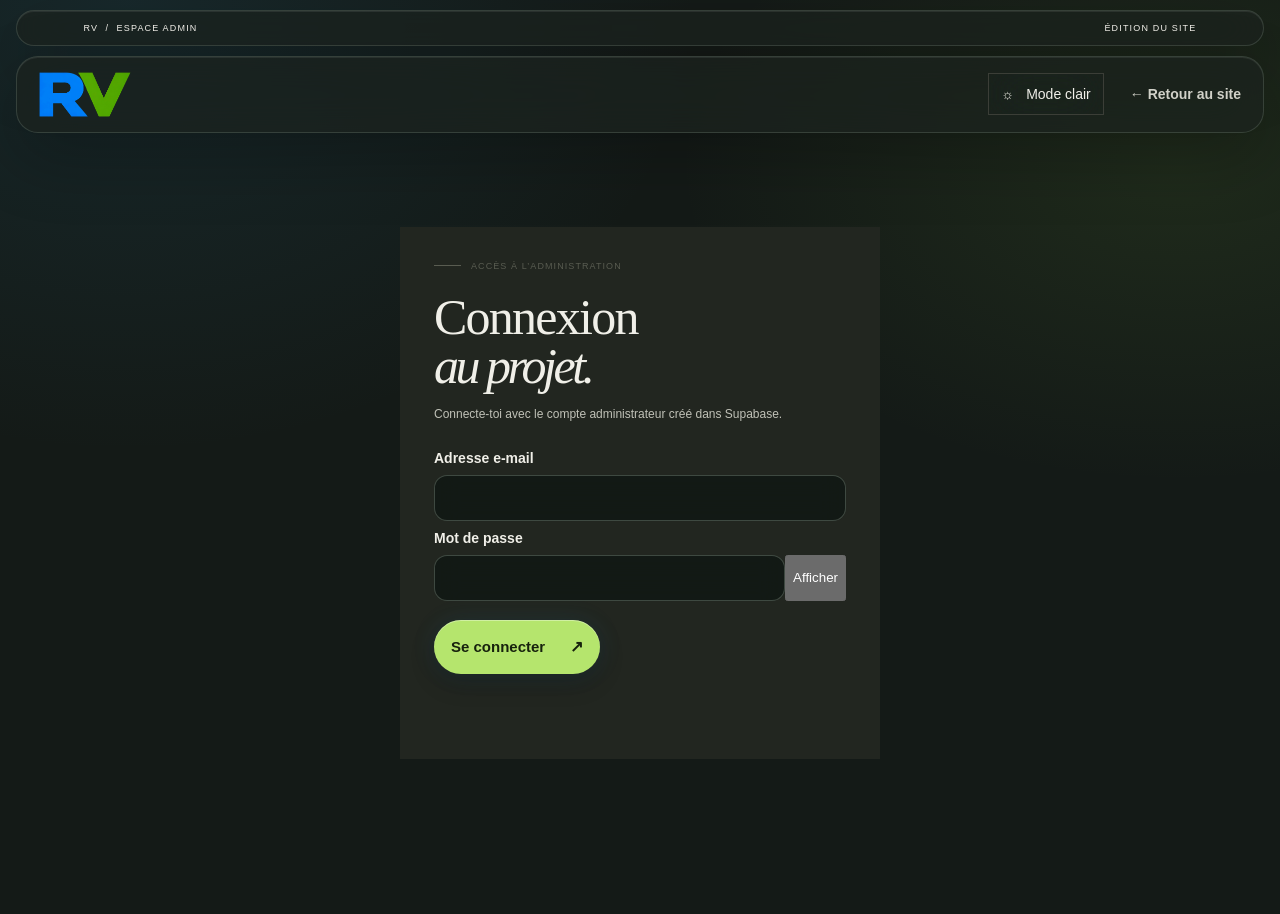
==== commit cdddd16b: "Liquid glass" ====
--- a/admin.html
+++ b/admin.html
@@ -1,5 +1,5 @@
 <!doctype html>
-<html lang="fr"><head><meta charset="utf-8"><meta http-equiv="Content-Security-Policy" content="default-src 'self'; img-src 'self' data: https://i.ytimg.com https://yt3.ggpht.com https://yt3.googleusercontent.com; style-src 'self' 'unsafe-inline'; script-src 'self'; connect-src 'self' https://gkshnhdegrfscficfjye.supabase.co; font-src 'self' data:; object-src 'none'; base-uri 'self'; form-action 'self' mailto:; frame-src 'self' https://www.youtube.com https://www.youtube-nocookie.com"><meta name="referrer" content="strict-origin-when-cross-origin"><link rel="preconnect" href="https://gkshnhdegrfscficfjye.supabase.co" crossorigin><meta name="viewport" content="width=device-width,initial-scale=1"><meta name="theme-color" content="#f5f3ed"><title>Administration — RV : RevolutionProject</title><link rel="stylesheet" href="style.css?v=20261018-responsive"><link rel="stylesheet" href="admin.css?v=20261023-logo-v3"><link rel="icon" type="image/x-icon" sizes="16x16 32x32 48x48" href="favicon.ico?v=20261023-rv-3"><link rel="shortcut icon" href="favicon.ico?v=20261023-rv-3"><link rel="icon" type="image/png" sizes="64x64" href="favicon.png?v=20261023-rv-3"></head><body class="admin-site">
+<html lang="fr"><head><meta charset="utf-8"><meta http-equiv="Content-Security-Policy" content="default-src 'self'; img-src 'self' data: https://i.ytimg.com https://yt3.ggpht.com https://yt3.googleusercontent.com; style-src 'self' 'unsafe-inline'; script-src 'self'; connect-src 'self' https://gkshnhdegrfscficfjye.supabase.co; font-src 'self' data:; object-src 'none'; base-uri 'self'; form-action 'self' mailto:; frame-src 'self' https://www.youtube.com https://www.youtube-nocookie.com"><meta name="referrer" content="strict-origin-when-cross-origin"><link rel="preconnect" href="https://gkshnhdegrfscficfjye.supabase.co" crossorigin><meta name="viewport" content="width=device-width,initial-scale=1"><meta name="theme-color" content="#f5f3ed"><title>Administration — RV : RevolutionProject</title><link rel="stylesheet" href="style.css?v=20261018-responsive"><link rel="stylesheet" href="admin.css?v=20261023-logo-v3"><link rel="icon" type="image/x-icon" sizes="16x16 32x32 48x48" href="favicon.ico?v=20261023-rv-3"><link rel="shortcut icon" href="favicon.ico?v=20261023-rv-3"><link rel="icon" type="image/png" sizes="64x64" href="favicon.png?v=20261023-rv-3"><link rel="stylesheet" href="liquid-glass.css?v=20261024-liquid-glass"></head><body class="admin-site">
 <div class="topline"><span>RV&nbsp; / &nbsp;ESPACE ADMIN</span><span>ÉDITION DU SITE</span></div><header class="nav-wrap admin-nav"><a class="admin-logo-link" href="index.html"><img class="admin-logo" src="assets/rv-logo-horizontal.png" alt="RV — RevolutionProject"></a><button class="theme-toggle" id="theme-toggle" type="button" aria-label="Changer de thème">◐ <span>Thème</span></button><a class="back-link" href="index.html">← Retour au site</a></header>
 <main class="admin-main"><section id="login-screen" class="login-screen"><div class="eyebrow"><span class="eyebrow-line"></span><span>ACCÈS À L’ADMINISTRATION</span></div><h1 id="login-title">Connexion<br><em>au projet.</em></h1><p id="login-intro">Connecte-toi avec le compte administrateur du projet.</p><form id="login-form" novalidate><label for="admin-email">Adresse e-mail</label><input id="admin-email" type="email" autocomplete="username" required aria-describedby="login-status"><label for="admin-password">Mot de passe</label><div class="password-field"><input id="admin-password" type="password" autocomplete="current-password" required aria-describedby="login-status"><button type="button" id="password-toggle" aria-label="Afficher le mot de passe">Afficher</button></div><button class="button button-dark" type="submit" id="login-submit">Se connecter <span>↗</span></button><p class="login-status" id="login-status" role="status" aria-live="polite"></p></form></section>
 <div id="admin-workspace" hidden><div class="admin-heading"><div class="eyebrow"><span class="eyebrow-line"></span><span>OUTIL DE MODIFICATION</span></div><h1>Faire évoluer<br><em>le projet.</em></h1><p>Personnalise les textes et crée de nouvelles pages pour raconter votre engagement.</p><section class="proofing-panel" aria-labelledby="proofing-title"><div class="proofing-copy"><h2 id="proofing-title">Correcteur de texte</h2><p id="proofing-status" role="status" aria-live="polite">La vérification orthographique du navigateur est activée sur les champs de texte.</p><p class="proofing-tip">Les mots mal orthographiés peuvent être soulignés pendant la saisie. Fais un clic droit sur un mot souligné pour choisir une correction. Dans Edge, vérifie aussi que la correction orthographique française est activée dans Paramètres → Langues.</p><p class="proofing-limit">La conjugaison et la grammaire dépendent du correcteur installé dans le navigateur ; aucun texte n’est envoyé à un service externe.</p></div><button id="enable-proofing" class="add-page" type="button" aria-pressed="true">Appliquer aux champs</button></section></div>
--- a/liquid-glass.css
+++ b/liquid-glass.css
@@ -0,0 +1,499 @@
+/* RV — Liquid Glass visual layer. Loaded after the page-specific styles. */
+:root {
+  --lg-blur: 24px;
+  --lg-radius: 22px;
+  --lg-radius-small: 15px;
+  --lg-ease: cubic-bezier(.2,.75,.25,1);
+}
+
+/* Public pages: deep blue glass with cool edge reflections. */
+.launch-page {
+  --lg-surface: rgba(225, 244, 255, .075);
+  --lg-surface-strong: rgba(225, 244, 255, .12);
+  --lg-edge: rgba(210, 238, 255, .22);
+  --lg-edge-soft: rgba(210, 238, 255, .11);
+  --lg-shadow: 0 24px 70px rgba(0, 7, 20, .28), inset 0 1px 0 rgba(255,255,255,.16);
+  --lg-highlight: rgba(234, 249, 255, .72);
+  background-color: #07111d;
+  background-image:
+    radial-gradient(ellipse at 12% 4%, rgba(31, 163, 220, .15), transparent 36%),
+    radial-gradient(ellipse at 88% 30%, rgba(113, 221, 53, .09), transparent 32%),
+    linear-gradient(145deg, #081421 0%, #0b1c2a 52%, #07111d 100%);
+  background-attachment: fixed;
+}
+
+.launch-page::before {
+  background:
+    radial-gradient(ellipse at 20% 22%, rgba(36, 159, 216, .17), transparent 36%),
+    radial-gradient(ellipse at 80% 65%, rgba(119, 220, 54, .11), transparent 34%),
+    radial-gradient(ellipse at 58% 2%, rgba(255,255,255,.055), transparent 27%);
+  transform: scale(1.04);
+  animation: lg-atmosphere 25s ease-in-out infinite alternate;
+}
+
+.launch-header,
+.launch-footer,
+.launch-page .nav-links,
+.roadmap-more,
+.channel-link,
+.contact-home-link,
+.launch-button,
+.admin-login,
+.announce-link,
+.theme-toggle {
+  -webkit-backdrop-filter: blur(var(--lg-blur)) saturate(165%);
+  backdrop-filter: blur(var(--lg-blur)) saturate(165%);
+}
+
+.launch-header {
+  position: sticky;
+  top: 0;
+  overflow: visible;
+  border: 1px solid rgba(226, 245, 255, .13);
+  border-top-color: rgba(255,255,255,.23);
+  border-radius: 0 0 21px 21px;
+  background: linear-gradient(115deg, rgba(16, 39, 57, .78), rgba(7, 19, 31, .78) 54%, rgba(21, 43, 49, .74));
+  box-shadow: 0 14px 40px rgba(0, 5, 15, .2), inset 0 1px 0 rgba(255,255,255,.09);
+  letter-spacing: .035em;
+  transition: background .35s ease, box-shadow .35s ease;
+}
+
+.launch-header::after {
+  content: "";
+  position: absolute;
+  top: 0;
+  left: -35%;
+  width: 27%;
+  height: 1px;
+  pointer-events: none;
+  background: linear-gradient(90deg, transparent, rgba(216,246,255,.72), transparent);
+  animation: lg-edge-glint 9s 1s ease-in-out infinite;
+}
+
+.brand-link img { filter: drop-shadow(0 2px 12px rgba(70, 174, 237, .18)); }
+
+.launch-header-actions .announce-link,
+.launch-header-actions .admin-login,
+.launch-page .theme-toggle,
+.launch-button,
+.roadmap-more,
+.channel-link,
+.contact-home-link {
+  border: 1px solid var(--lg-edge);
+  border-radius: 999px;
+  background: linear-gradient(145deg, rgba(233,247,255,.105), rgba(167,213,237,.035));
+  box-shadow: inset 0 1px 0 rgba(255,255,255,.17), 0 5px 18px rgba(0,7,18,.12);
+  transition: transform .24s var(--lg-ease), background .24s ease, border-color .24s ease, box-shadow .24s ease;
+}
+
+.launch-header-actions .announce-link:hover,
+.launch-header-actions .admin-login:hover,
+.launch-page .theme-toggle:hover,
+.launch-button:hover,
+.roadmap-more:hover,
+.channel-link:hover,
+.contact-home-link:hover {
+  transform: translateY(-2px);
+  border-color: rgba(203, 242, 255, .46);
+  background: linear-gradient(145deg, rgba(233,247,255,.18), rgba(167,213,237,.075));
+  box-shadow: inset 0 1px 0 rgba(255,255,255,.24), 0 12px 28px rgba(0,7,18,.22), 0 0 24px rgba(74,182,229,.09);
+}
+
+.launch-menu-toggle {
+  border: 1px solid var(--lg-edge) !important;
+  border-radius: 15px !important;
+  background: linear-gradient(145deg, rgba(243,250,255,.14), rgba(177,213,231,.055)) !important;
+  -webkit-backdrop-filter: blur(18px) saturate(160%);
+  backdrop-filter: blur(18px) saturate(160%);
+  box-shadow: inset 0 1px 0 rgba(255,255,255,.2), 0 7px 20px rgba(0,7,18,.2);
+  transition: transform .2s var(--lg-ease), box-shadow .2s ease !important;
+}
+.launch-menu-toggle:hover { transform: translateY(-1px); box-shadow: inset 0 1px 0 rgba(255,255,255,.24), 0 10px 25px rgba(0,7,18,.28); }
+
+.hero-art .orb { filter: saturate(1.16); }
+.hero-art .orb-one { box-shadow: inset -20px -26px 38px rgba(72,124,23,.34), 0 12px 55px rgba(104,224,46,.18); }
+.hero-art .orb-two { box-shadow: inset -17px -18px 28px rgba(166,54,36,.28), 0 12px 55px rgba(255,127,82,.14); }
+
+.manifesto,
+.actions,
+.roadmap-section,
+.contact-section,
+.join-section {
+  position: relative;
+  isolation: isolate;
+  border: 1px solid var(--lg-edge-soft);
+  border-radius: 30px;
+  background-color: var(--lg-surface);
+  background-image: linear-gradient(135deg, rgba(232,248,255,.085), rgba(195,226,245,.018) 52%, rgba(145,223,105,.035));
+  -webkit-backdrop-filter: blur(22px) saturate(150%);
+  backdrop-filter: blur(22px) saturate(150%);
+  box-shadow: var(--lg-shadow);
+}
+.join-section { margin: 30px 4.5%; overflow: hidden; }
+.manifesto::before,
+.actions::before,
+.roadmap-section::before,
+.contact-section::before,
+.join-section::before {
+  content: "";
+  position: absolute;
+  inset: 0;
+  z-index: -1;
+  pointer-events: none;
+  border-radius: inherit;
+  background: linear-gradient(118deg, rgba(255,255,255,.085), transparent 24%, transparent 72%, rgba(117,210,247,.045));
+}
+
+.principle,
+.stat,
+.stat-quote,
+.roadmap-step,
+.join-content,
+.contact-copy,
+.contact-form { min-width: 0; }
+.principle { transition: padding .25s var(--lg-ease), background .25s ease, border-color .25s ease; }
+.principle:hover { padding-left: 12px; padding-right: 12px; background: rgba(221,243,255,.045); border-color: var(--lg-edge); }
+
+.action-card,
+.announcement-card,
+.devlog-content,
+.progress-overview,
+.milestone-card,
+.milestone-item,
+.video-card,
+.youtube-live,
+.youtube-channel-card,
+.shop-closed,
+.shop-product,
+.transfer-card,
+.paypal-card,
+.support-unavailable,
+.contact-page-grid,
+.contact-page-aside,
+.page-editor-card,
+.milestone-editor-card,
+.announcement-editor-card,
+.devlog-editor-card,
+.inbox-panel,
+.analytics-consent,
+.console .room-card {
+  border: 1px solid var(--lg-edge);
+  border-top-color: rgba(239,250,255,.32);
+  border-radius: var(--lg-radius);
+  background-color: var(--lg-surface);
+  background-image: linear-gradient(145deg, rgba(236,249,255,.095), rgba(194,228,246,.025) 58%, rgba(146,224,111,.035));
+  -webkit-backdrop-filter: blur(var(--lg-blur)) saturate(155%);
+  backdrop-filter: blur(var(--lg-blur)) saturate(155%);
+  box-shadow: var(--lg-shadow);
+}
+
+.action-card,
+.announcement-card,
+.video-card,
+.shop-product,
+.page-editor-card,
+.milestone-editor-card,
+.announcement-editor-card,
+.devlog-editor-card {
+  position: relative;
+  overflow: hidden;
+  transition: transform .32s var(--lg-ease), border-color .32s ease, box-shadow .32s ease;
+  animation: lg-card-in .65s var(--lg-ease) both;
+}
+.action-card:nth-child(2), .announcement-card:nth-child(2), .shop-product:nth-child(2) { animation-delay: 80ms; }
+.action-card:nth-child(3), .announcement-card:nth-child(3), .shop-product:nth-child(3) { animation-delay: 150ms; }
+.action-card::before,
+.announcement-card::before,
+.video-card::before,
+.shop-product::before {
+  content: "";
+  position: absolute;
+  z-index: 1;
+  inset: 0;
+  pointer-events: none;
+  border-radius: inherit;
+  background: linear-gradient(125deg, rgba(255,255,255,.13), transparent 26%, transparent 70%, rgba(123,213,250,.055));
+  opacity: .8;
+}
+.action-card:hover,
+.announcement-card:hover,
+.video-card:hover,
+.shop-product:hover,
+.page-editor-card:hover,
+.milestone-editor-card:hover,
+.announcement-editor-card:hover,
+.devlog-editor-card:hover {
+  transform: translateY(-5px);
+  border-color: rgba(206,241,255,.42);
+  box-shadow: 0 28px 70px rgba(0,7,20,.35), inset 0 1px 0 rgba(255,255,255,.23), 0 0 30px rgba(89,190,231,.08);
+}
+.announcement-image, .announcement-image-placeholder, .video-thumbnail, .shop-product-image { border-radius: calc(var(--lg-radius) - 1px) calc(var(--lg-radius) - 1px) 0 0; }
+.devlog-content { padding: 22px 24px; }
+.progress-overview { padding: 24px; }
+.progress-bar { box-shadow: inset 0 1px 3px rgba(0,0,0,.32); }
+.progress-bar > span { filter: drop-shadow(0 0 8px rgba(96,197,236,.34)); }
+.roadmap-point { box-shadow: 0 0 0 6px rgba(147,219,243,.08), inset 0 1px 0 rgba(255,255,255,.2); transition: transform .28s var(--lg-ease), box-shadow .28s ease; }
+.roadmap-step:hover .roadmap-point { transform: scale(1.09); box-shadow: 0 0 0 9px rgba(147,219,243,.12), 0 0 28px rgba(95,199,236,.18), inset 0 1px 0 rgba(255,255,255,.25); }
+
+button,
+.button,
+.launch-button,
+.roadmap-more,
+.analytics-consent button,
+.analytics-settings,
+.console button {
+  -webkit-tap-highlight-color: transparent;
+}
+.button,
+.launch-button,
+.analytics-consent button,
+.analytics-settings,
+.add-page,
+.admin-tab,
+.admin-site .button,
+.console button:not(.switch) {
+  border-radius: 999px;
+  transition: transform .2s var(--lg-ease), background .2s ease, box-shadow .2s ease, border-color .2s ease;
+}
+.button:active,
+.launch-button:active,
+.analytics-consent button:active,
+.admin-tab:active,
+.add-page:active,
+.console button:not(.switch):active { transform: scale(.975); }
+.button-dark,
+.launch-button-primary,
+.button-light {
+  border: 1px solid rgba(223,248,255,.4);
+  background-image: linear-gradient(145deg, rgba(255,255,255,.23), transparent 60%), linear-gradient(105deg, #248ec1, #228cb3 60%, #55aa54);
+  box-shadow: inset 0 1px 0 rgba(255,255,255,.36), 0 9px 24px rgba(4,12,22,.24), 0 0 24px rgba(46,156,210,.12);
+}
+.button-dark:hover,
+.launch-button-primary:hover,
+.button-light:hover { box-shadow: inset 0 1px 0 rgba(255,255,255,.42), 0 14px 31px rgba(4,12,22,.3), 0 0 31px rgba(70,180,220,.2); }
+
+input,
+textarea,
+select,
+.contact-form input,
+.contact-form textarea,
+.editor input,
+.editor textarea,
+.editor select,
+.console .mode-button,
+.console .choice-row,
+.console .swing-button,
+.console .timer-row,
+.console .timer-row select {
+  border-radius: 13px;
+  -webkit-backdrop-filter: blur(12px);
+  backdrop-filter: blur(12px);
+  transition: border-color .2s ease, box-shadow .2s ease, background .2s ease;
+}
+input:focus-visible,
+textarea:focus-visible,
+select:focus-visible,
+.contact-form input:focus,
+.contact-form textarea:focus,
+.editor input:focus,
+.editor textarea:focus {
+  outline: 2px solid rgba(99,205,244,.9);
+  outline-offset: 2px;
+  box-shadow: 0 0 0 5px rgba(99,205,244,.15), 0 0 24px rgba(99,205,244,.12);
+}
+
+.admin-site {
+  --lg-surface: rgba(255,255,255,.57);
+  --lg-edge: rgba(255,255,255,.72);
+  --lg-shadow: 0 24px 68px rgba(40,45,34,.09), inset 0 1px 0 rgba(255,255,255,.82);
+  background:
+    radial-gradient(ellipse at 12% 0%, rgba(113,185,215,.16), transparent 34%),
+    radial-gradient(ellipse at 92% 22%, rgba(169,214,103,.12), transparent 30%),
+    #f5f3ed;
+  background-attachment: fixed;
+}
+.admin-site .nav-wrap.admin-nav,
+.admin-site .topline,
+.admin-tabs,
+.editor-actions,
+.admin-footer,
+.admin-site .notice,
+.admin-site .security-note {
+  border: 1px solid var(--lg-edge);
+  border-top-color: rgba(255,255,255,.9);
+  border-radius: var(--lg-radius);
+  background: var(--lg-surface);
+  -webkit-backdrop-filter: blur(var(--lg-blur)) saturate(150%);
+  backdrop-filter: blur(var(--lg-blur)) saturate(150%);
+  box-shadow: var(--lg-shadow);
+}
+.admin-site .topline { margin: 10px 16px 0; min-height: 36px; border-radius: 999px; }
+.admin-site .nav-wrap.admin-nav { position: sticky; top: 10px; z-index: 20; height: auto; min-height: 74px; margin: 10px 16px 0; padding: 10px 22px; }
+.admin-main { max-width: 1120px; }
+.admin-heading,
+.edit-section,
+.login-screen,
+.proofing-panel,
+.inbox-panel,
+.insight-row,
+.milestone-editor-card,
+.announcement-editor-card,
+.devlog-editor-card,
+.page-editor-card {
+  border-color: var(--lg-edge);
+}
+.admin-tabs { padding: 8px; gap: 8px; margin: 18px 0; }
+.admin-tab { border: 1px solid transparent; background: rgba(255,255,255,.36); }
+.admin-tab:hover { border-color: rgba(100,157,182,.32); background: rgba(232,246,250,.82); transform: translateY(-1px); }
+.admin-tab.active { box-shadow: inset 0 1px 0 rgba(255,255,255,.55), 0 5px 16px rgba(27,68,32,.13); }
+.editor-actions { gap: 14px; padding: 16px; }
+.admin-site .edit-section { padding: 27px 22px; margin: 0 0 16px; border: 1px solid var(--lg-edge); border-radius: var(--lg-radius); background: var(--lg-surface); -webkit-backdrop-filter: blur(var(--lg-blur)); backdrop-filter: blur(var(--lg-blur)); box-shadow: var(--lg-shadow); }
+.admin-site .editor input,
+.admin-site .editor textarea,
+.admin-site .editor select,
+.admin-site #login-form input { background: rgba(255,255,255,.68); border-color: rgba(104,127,130,.3); }
+.admin-site .add-page,
+.admin-site .remove-page,
+.admin-site .logout-button,
+.admin-site .reset-button,
+.admin-site .import-button,
+.admin-site .export-button { border-radius: 999px; }
+
+.console {
+  position: relative;
+  isolation: isolate;
+}
+.console::before {
+  content: "";
+  position: fixed;
+  inset: 0;
+  z-index: -1;
+  pointer-events: none;
+  background: radial-gradient(ellipse at 15% 12%, rgba(99,210,204,.14), transparent 35%), radial-gradient(ellipse at 88% 60%, rgba(110,178,255,.12), transparent 32%);
+  animation: lg-atmosphere 22s ease-in-out infinite alternate;
+}
+.console .room-card { background-image: linear-gradient(145deg, rgba(229,255,252,.16), rgba(145,198,203,.04) 58%, rgba(115,196,205,.08)); }
+
+/* Light appearance keeps the same glass depth with dark, readable type. */
+html[data-theme="light"] .launch-page {
+  --lg-surface: rgba(248, 253, 255, .64);
+  --lg-surface-strong: rgba(255,255,255,.8);
+  --lg-edge: rgba(255,255,255,.82);
+  --lg-edge-soft: rgba(91,132,150,.2);
+  --lg-shadow: 0 22px 65px rgba(32,75,91,.10), inset 0 1px 0 rgba(255,255,255,.94);
+  --lg-highlight: rgba(255,255,255,.92);
+  background-color: #eaf2f3;
+  background-image: radial-gradient(ellipse at 13% 8%, rgba(50,174,222,.13), transparent 35%), radial-gradient(ellipse at 88% 22%, rgba(150,209,91,.12), transparent 32%), linear-gradient(145deg,#f0f6f5,#e6eff1 60%,#f7f8f4);
+}
+html[data-theme="light"] .launch-page::before {
+  background: radial-gradient(ellipse at 18% 20%, rgba(41,167,215,.12), transparent 38%), radial-gradient(ellipse at 83% 70%, rgba(136,202,78,.11), transparent 35%), radial-gradient(ellipse at 52% 2%, rgba(255,255,255,.62), transparent 30%);
+}
+html[data-theme="light"] .launch-header {
+  background: linear-gradient(115deg, rgba(246,253,255,.86), rgba(230,243,248,.78) 54%, rgba(236,248,238,.82));
+  border-color: rgba(63,103,121,.18);
+  border-top-color: rgba(255,255,255,.98);
+  box-shadow: 0 14px 38px rgba(43,83,98,.11), inset 0 1px 0 #fff;
+}
+html[data-theme="light"] .launch-header-actions .announce-link,
+html[data-theme="light"] .launch-header-actions .admin-login,
+html[data-theme="light"] .launch-page .theme-toggle,
+html[data-theme="light"] .launch-button,
+html[data-theme="light"] .roadmap-more,
+html[data-theme="light"] .channel-link,
+html[data-theme="light"] .contact-home-link { color: #193c4c; background: linear-gradient(145deg, rgba(255,255,255,.8), rgba(218,239,246,.54)); border-color: rgba(63,103,121,.25); }
+html[data-theme="light"] .manifesto,
+html[data-theme="light"] .actions,
+html[data-theme="light"] .roadmap-section,
+html[data-theme="light"] .contact-section,
+html[data-theme="light"] .join-section { background-color: rgba(249,253,252,.76); background-image: linear-gradient(135deg, rgba(255,255,255,.8), rgba(221,239,245,.42) 55%, rgba(223,244,216,.34)); }
+html[data-theme="light"] .join-section { color: #193c4c; }
+html[data-theme="light"] .launch-page .announcement-card,
+html[data-theme="light"] .launch-page .devlog-content,
+html[data-theme="light"] .launch-page .progress-overview,
+html[data-theme="light"] .launch-page .milestone-card,
+html[data-theme="light"] .launch-page .video-card,
+html[data-theme="light"] .launch-page .shop-closed,
+html[data-theme="light"] .launch-page .shop-product,
+html[data-theme="light"] .launch-page .transfer-card,
+html[data-theme="light"] .launch-page .paypal-card,
+html[data-theme="light"] .launch-page .support-unavailable,
+html[data-theme="light"] .launch-page .contact-page-grid { background-color: rgba(250,253,253,.82); background-image: linear-gradient(145deg, rgba(255,255,255,.86), rgba(224,240,245,.54) 65%, rgba(233,246,228,.42)); }
+html[data-theme="light"] .launch-page .launch-footer { background: linear-gradient(110deg, rgba(242,249,249,.87), rgba(225,239,241,.8)); border-top-color: rgba(60,102,118,.16); }
+
+html[data-theme="dark"] .admin-site {
+  --lg-surface: rgba(28, 35, 31, .76);
+  --lg-edge: rgba(201,225,205,.16);
+  --lg-shadow: 0 24px 68px rgba(0,0,0,.24), inset 0 1px 0 rgba(255,255,255,.075);
+  background: radial-gradient(ellipse at 10% 0%, rgba(41,117,151,.16), transparent 35%), radial-gradient(ellipse at 92% 18%, rgba(113,166,59,.12), transparent 30%), #141a17;
+}
+html[data-theme="dark"] .admin-site .nav-wrap.admin-nav,
+html[data-theme="dark"] .admin-site .topline,
+html[data-theme="dark"] .admin-tabs,
+html[data-theme="dark"] .editor-actions,
+html[data-theme="dark"] .admin-footer,
+html[data-theme="dark"] .admin-site .notice,
+html[data-theme="dark"] .admin-site .security-note,
+html[data-theme="dark"] .admin-site .edit-section { background-color: var(--lg-surface); border-color: var(--lg-edge); }
+html[data-theme="dark"] .admin-site .editor input,
+html[data-theme="dark"] .admin-site .editor textarea,
+html[data-theme="dark"] .admin-site .editor select,
+html[data-theme="dark"] .admin-site #login-form input { background: rgba(15,22,19,.78); border-color: rgba(205,225,206,.24); }
+html[data-theme="dark"] .admin-tab { background: rgba(240,250,240,.055); }
+html[data-theme="dark"] .admin-tab:hover { background: rgba(213,242,221,.12); }
+
+@keyframes lg-atmosphere {
+  0% { transform: translate3d(-.6%, -.4%, 0) scale(1.04); opacity: .82; }
+  100% { transform: translate3d(.7%, .5%, 0) scale(1.08); opacity: 1; }
+}
+@keyframes lg-edge-glint {
+  0%, 68%, 100% { left: -35%; opacity: 0; }
+  74% { opacity: .75; }
+  88% { left: 112%; opacity: .22; }
+}
+@keyframes lg-card-in {
+  from { opacity: 0; transform: translateY(13px) scale(.99); }
+  to { opacity: 1; transform: translateY(0) scale(1); }
+}
+
+@media (max-width: 820px) {
+  .launch-header { -webkit-backdrop-filter: blur(20px) saturate(150%); backdrop-filter: blur(20px) saturate(150%); }
+  .join-section { margin: 20px 3%; }
+  .admin-site .nav-wrap.admin-nav { margin: 8px 10px 0; }
+}
+@media (max-width: 620px) {
+  .launch-header { border-radius: 0 0 17px 17px; }
+  .launch-page .nav-links,
+  .launch-page .launch-header-actions { background: rgba(7, 19, 31, .91); border: 1px solid var(--lg-edge); border-radius: 0 0 20px 20px; box-shadow: 0 24px 46px rgba(0,0,0,.28), inset 0 1px 0 rgba(255,255,255,.1); }
+  html[data-theme="light"] .launch-page .nav-links,
+  html[data-theme="light"] .launch-page .launch-header-actions { background: rgba(241,249,250,.94); }
+  .manifesto, .actions, .roadmap-section, .contact-section, .join-section { border-radius: 23px; }
+  .join-section { margin: 14px 12px; }
+  .announcement-card, .video-card, .shop-product, .transfer-card, .paypal-card, .support-unavailable { border-radius: 18px; }
+  .admin-site .topline { margin-left: 8px; margin-right: 8px; }
+  .admin-site .nav-wrap.admin-nav { top: 5px; margin: 7px 8px 0; padding: 9px 12px; border-radius: 17px; }
+  .admin-site .edit-section { padding: 20px 15px; border-radius: 18px; }
+  .editor-actions { border-radius: 18px; }
+  .analytics-consent { border-radius: 20px; }
+}
+@media (prefers-reduced-motion: reduce) {
+  .launch-page::before, .launch-header::after, .console::before,
+  .action-card, .announcement-card, .video-card, .shop-product,
+  .launch-header-actions .announce-link, .launch-header-actions .admin-login,
+  .launch-page .theme-toggle, .launch-button, .roadmap-more,
+  .channel-link, .contact-home-link, .roadmap-point, .principle,
+  .button, .admin-tab, .add-page { animation: none !important; transition: none !important; }
+  .action-card, .announcement-card, .video-card, .shop-product { opacity: 1; transform: none; }
+}
+
+@supports not ((backdrop-filter: blur(1px)) or (-webkit-backdrop-filter: blur(1px))) {
+  .launch-header, .launch-footer, .manifesto, .actions, .roadmap-section,
+  .contact-section, .join-section, .announcement-card, .video-card,
+  .shop-product, .transfer-card, .paypal-card, .analytics-consent,
+  .admin-tabs, .editor-actions, .admin-site .edit-section { background-color: rgba(9,25,38,.96); }
+  html[data-theme="light"] .launch-header,
+  html[data-theme="light"] .manifesto,
+  html[data-theme="light"] .actions,
+  html[data-theme="light"] .roadmap-section,
+  html[data-theme="light"] .contact-section,
+  html[data-theme="light"] .join-section { background-color: rgba(244,250,250,.97); }
+}
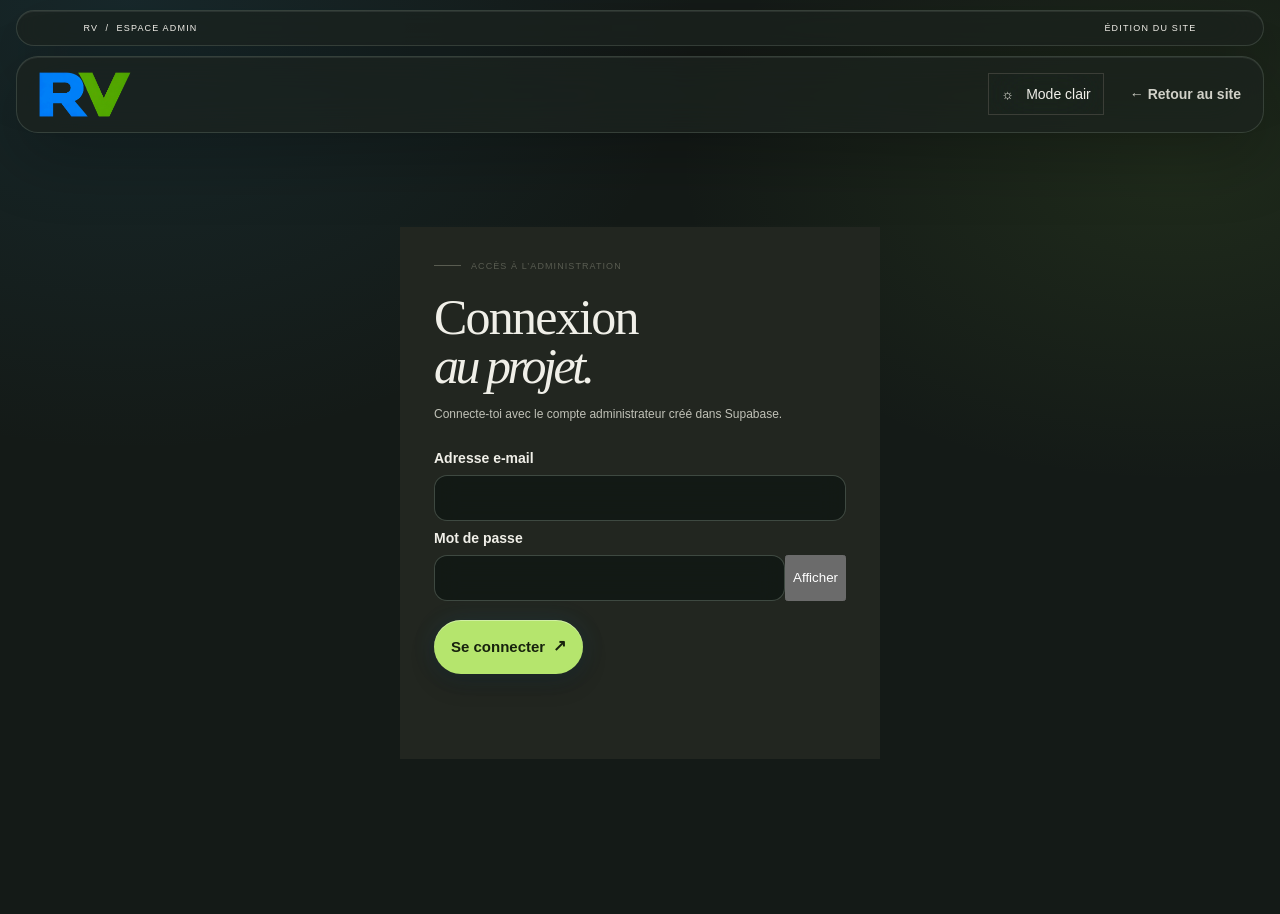
==== commit e2acec7e: "correctifs liquid glass" ====
--- a/admin.html
+++ b/admin.html
@@ -1,5 +1,5 @@
 <!doctype html>
-<html lang="fr"><head><meta charset="utf-8"><meta http-equiv="Content-Security-Policy" content="default-src 'self'; img-src 'self' data: https://i.ytimg.com https://yt3.ggpht.com https://yt3.googleusercontent.com; style-src 'self' 'unsafe-inline'; script-src 'self'; connect-src 'self' https://gkshnhdegrfscficfjye.supabase.co; font-src 'self' data:; object-src 'none'; base-uri 'self'; form-action 'self' mailto:; frame-src 'self' https://www.youtube.com https://www.youtube-nocookie.com"><meta name="referrer" content="strict-origin-when-cross-origin"><link rel="preconnect" href="https://gkshnhdegrfscficfjye.supabase.co" crossorigin><meta name="viewport" content="width=device-width,initial-scale=1"><meta name="theme-color" content="#f5f3ed"><title>Administration — RV : RevolutionProject</title><link rel="stylesheet" href="style.css?v=20261018-responsive"><link rel="stylesheet" href="admin.css?v=20261023-logo-v3"><link rel="icon" type="image/x-icon" sizes="16x16 32x32 48x48" href="favicon.ico?v=20261023-rv-3"><link rel="shortcut icon" href="favicon.ico?v=20261023-rv-3"><link rel="icon" type="image/png" sizes="64x64" href="favicon.png?v=20261023-rv-3"><link rel="stylesheet" href="liquid-glass.css?v=20261024-liquid-glass"></head><body class="admin-site">
+<html lang="fr"><head><meta charset="utf-8"><meta http-equiv="Content-Security-Policy" content="default-src 'self'; img-src 'self' data: https://i.ytimg.com https://yt3.ggpht.com https://yt3.googleusercontent.com; style-src 'self' 'unsafe-inline'; script-src 'self'; connect-src 'self' https://gkshnhdegrfscficfjye.supabase.co; font-src 'self' data:; object-src 'none'; base-uri 'self'; form-action 'self' mailto:; frame-src 'self' https://www.youtube.com https://www.youtube-nocookie.com"><meta name="referrer" content="strict-origin-when-cross-origin"><link rel="preconnect" href="https://gkshnhdegrfscficfjye.supabase.co" crossorigin><meta name="viewport" content="width=device-width,initial-scale=1"><meta name="theme-color" content="#f5f3ed"><title>Administration — RV : RevolutionProject</title><link rel="stylesheet" href="style.css?v=20261018-responsive"><link rel="stylesheet" href="admin.css?v=20261023-logo-v3"><link rel="icon" type="image/x-icon" sizes="16x16 32x32 48x48" href="favicon.ico?v=20261023-rv-3"><link rel="shortcut icon" href="favicon.ico?v=20261023-rv-3"><link rel="icon" type="image/png" sizes="64x64" href="favicon.png?v=20261023-rv-3"><link rel="stylesheet" href="liquid-glass.css?v=20261024-liquid-glass-r3"></head><body class="admin-site">
 <div class="topline"><span>RV&nbsp; / &nbsp;ESPACE ADMIN</span><span>ÉDITION DU SITE</span></div><header class="nav-wrap admin-nav"><a class="admin-logo-link" href="index.html"><img class="admin-logo" src="assets/rv-logo-horizontal.png" alt="RV — RevolutionProject"></a><button class="theme-toggle" id="theme-toggle" type="button" aria-label="Changer de thème">◐ <span>Thème</span></button><a class="back-link" href="index.html">← Retour au site</a></header>
 <main class="admin-main"><section id="login-screen" class="login-screen"><div class="eyebrow"><span class="eyebrow-line"></span><span>ACCÈS À L’ADMINISTRATION</span></div><h1 id="login-title">Connexion<br><em>au projet.</em></h1><p id="login-intro">Connecte-toi avec le compte administrateur du projet.</p><form id="login-form" novalidate><label for="admin-email">Adresse e-mail</label><input id="admin-email" type="email" autocomplete="username" required aria-describedby="login-status"><label for="admin-password">Mot de passe</label><div class="password-field"><input id="admin-password" type="password" autocomplete="current-password" required aria-describedby="login-status"><button type="button" id="password-toggle" aria-label="Afficher le mot de passe">Afficher</button></div><button class="button button-dark" type="submit" id="login-submit">Se connecter <span>↗</span></button><p class="login-status" id="login-status" role="status" aria-live="polite"></p></form></section>
 <div id="admin-workspace" hidden><div class="admin-heading"><div class="eyebrow"><span class="eyebrow-line"></span><span>OUTIL DE MODIFICATION</span></div><h1>Faire évoluer<br><em>le projet.</em></h1><p>Personnalise les textes et crée de nouvelles pages pour raconter votre engagement.</p><section class="proofing-panel" aria-labelledby="proofing-title"><div class="proofing-copy"><h2 id="proofing-title">Correcteur de texte</h2><p id="proofing-status" role="status" aria-live="polite">La vérification orthographique du navigateur est activée sur les champs de texte.</p><p class="proofing-tip">Les mots mal orthographiés peuvent être soulignés pendant la saisie. Fais un clic droit sur un mot souligné pour choisir une correction. Dans Edge, vérifie aussi que la correction orthographique française est activée dans Paramètres → Langues.</p><p class="proofing-limit">La conjugaison et la grammaire dépendent du correcteur installé dans le navigateur ; aucun texte n’est envoyé à un service externe.</p></div><button id="enable-proofing" class="add-page" type="button" aria-pressed="true">Appliquer aux champs</button></section></div>
--- a/liquid-glass.css
+++ b/liquid-glass.css
@@ -497,3 +497,246 @@
   html[data-theme="light"] .contact-section,
   html[data-theme="light"] .join-section { background-color: rgba(244,250,250,.97); }
 }
+
+/* Responsive pass across every public page and the admin workspace. */
+html { scroll-padding-top: 96px; }
+body { overflow-x: clip; }
+img, video, iframe, svg, canvas { max-width: 100%; }
+.launch-page main,
+.launch-page section,
+.launch-page article,
+.launch-page form,
+.launch-page nav,
+.admin-site main,
+.admin-site section,
+.admin-site article,
+.admin-site form { min-width: 0; }
+.launch-page :where(h1,h2,h3,p,a,button,label,span,small,strong,code,li,dd) { overflow-wrap: anywhere; }
+.launch-page :where(input,textarea,select,button),
+.admin-site :where(input,textarea,select,button) { max-width: 100%; }
+.launch-page :where(iframe,video) { display: block; width: 100%; }
+.launch-page :where(table) { display: block; max-width: 100%; overflow-x: auto; -webkit-overflow-scrolling: touch; }
+.launch-page .launch-header-actions { -webkit-backdrop-filter: blur(24px) saturate(165%); backdrop-filter: blur(24px) saturate(165%); }
+.admin-site .admin-main { width: min(calc(100% - 40px), 1120px); }
+.admin-site .edit-section > *,
+.admin-site .proofing-panel > *,
+.admin-site .editor-actions > *,
+.admin-site .insights-columns > * { min-width: 0; }
+.admin-site .editor input,
+.admin-site .editor textarea,
+.admin-site .editor select,
+.admin-site .login-screen input { width: 100%; min-width: 0; }
+.admin-site .editor-actions { flex-wrap: wrap; align-items: center; }
+.admin-site .insights-metrics { grid-template-columns: repeat(4, minmax(0, 1fr)); }
+.admin-site .insights-columns { grid-template-columns: repeat(2, minmax(0, 1fr)); gap: 18px; }
+.admin-site .daily-row,
+.admin-site .visitor-row,
+.admin-site .audit-entry { min-width: 0; overflow-wrap: anywhere; }
+.contact-page-form,
+.contact-page-form label,
+.contact-page-form input,
+.contact-page-form textarea,
+.transfer-details,
+.transfer-details dd,
+.contact-aside-detail a { min-width: 0; max-width: 100%; }
+.contact-page-form input,
+.contact-page-form textarea,
+.contact-form input,
+.contact-form textarea { font-size: 16px; }
+.progression-public,
+.progression-public-heading,
+.progression-global,
+.milestone-content,
+.milestone-content > * { min-width: 0; max-width: 100%; }
+.channel-banner,
+.channel-banner-copy,
+.video-copy,
+.shop-product-body,
+.shop-product-heading,
+.announcement-body,
+.devlog-content { min-width: 0; }
+.site-footer-links { min-width: 0; }
+
+@media (max-width: 1024px) {
+  .admin-site .admin-main { width: min(calc(100% - 36px), 900px); }
+  .admin-site .insights-metrics { grid-template-columns: repeat(2, minmax(0, 1fr)); }
+  .admin-site .insights-columns { gap: 14px; }
+  .admin-site .edit-section { padding-left: 20px; padding-right: 20px; }
+  .launch-page .announcement-card,
+  .launch-page .video-card,
+  .launch-page .shop-product { min-width: 0; }
+}
+
+@media (max-width: 720px) {
+  html { scroll-padding-top: 76px; }
+  body.launch-page { width: 100%; }
+  .launch-page > header.launch-header { z-index: 50; }
+  .launch-page .launch-header-actions {
+    max-height: calc(100svh - 76px);
+    max-height: calc(100dvh - 76px);
+    overflow-x: hidden;
+    overscroll-behavior: contain;
+    padding-bottom: max(14px, env(safe-area-inset-bottom));
+  }
+  .launch-page .launch-header-actions :where(a,button) { min-height: 46px; }
+  .launch-page :where(.announcements-main,.devlogs-main,.videos-main,.shop-main,.support-main,.contact-page-main,.progress-main) {
+    width: min(calc(100% - 32px), 680px);
+    max-width: 100%;
+    padding-top: clamp(34px, 7vw, 54px);
+    padding-bottom: max(40px, env(safe-area-inset-bottom));
+  }
+  .launch-page :where(.announcement-heading,.devlogs-heading,.videos-heading,.shop-heading,.support-heading,.contact-page-heading,.progress-heading) { max-width: 100%; }
+  .launch-page :where(.announcement-heading h1,.devlogs-heading h1,.videos-heading h1,.shop-heading h1,.support-heading h1,.contact-page-heading h1,.progress-heading h1) {
+    font-size: clamp(2.45rem, 10.8vw, 4.3rem);
+    line-height: 1.04;
+    letter-spacing: -.045em;
+  }
+  .launch-page :where(.announcement-heading > p,.devlogs-heading > p:last-child,.videos-heading > p:not(.devlogs-eyebrow),.shop-heading > p:last-child,.support-heading > p:last-child,.contact-page-heading > p:last-child,.progress-heading > p:last-child) {
+    font-size: clamp(1rem, 3.9vw, 1.125rem);
+    line-height: 1.7;
+  }
+  .launch-page :where(.announcements-list,.video-grid,.shop-products) { grid-template-columns: minmax(0, 1fr); }
+  .launch-page :where(.announcement-card,.devlog-entry,.video-card,.shop-product,.transfer-card,.paypal-card,.support-unavailable,.progression-public) { min-width: 0; }
+  .launch-page :where(.announcement-image,.devlog-image,.shop-product-image) { width: 100%; height: auto; max-height: min(72vh, 560px); object-fit: contain; }
+  .launch-page :where(.video-frame) { width: 100%; aspect-ratio: 16 / 9; height: auto; }
+  .launch-page :where(.channel-banner) { max-width: 100%; }
+  .launch-page :where(.contact-page-grid,.contact-page-form,.contact-form,.transfer-details) { width: 100%; }
+  .launch-page :where(.transfer-details > div) { grid-template-columns: minmax(0, 1fr); }
+  .launch-page :where(.transfer-iban) { align-items: stretch; }
+  .launch-page :where(.transfer-iban code,.contact-aside-detail a) { overflow-wrap: anywhere; word-break: break-word; }
+  .launch-page :where(.roadmap-section,.contact-section,.manifesto,.actions) { padding-left: clamp(18px, 5vw, 32px); padding-right: clamp(18px, 5vw, 32px); }
+  .launch-page .join-section { padding-left: clamp(20px, 6vw, 38px); padding-right: clamp(20px, 6vw, 38px); }
+  .launch-page .site-footer { padding-left: max(16px, env(safe-area-inset-left)); padding-right: max(16px, env(safe-area-inset-right)); }
+  .launch-page .analytics-consent {
+    left: max(10px, env(safe-area-inset-left));
+    right: max(10px, env(safe-area-inset-right));
+    bottom: max(10px, env(safe-area-inset-bottom));
+    max-height: calc(100svh - 20px);
+    max-height: calc(100dvh - 20px);
+    overflow-y: auto;
+    overscroll-behavior: contain;
+  }
+  .launch-page .analytics-consent-actions { grid-template-columns: repeat(2, minmax(0, 1fr)); }
+  .launch-page .analytics-consent-actions > * { min-width: 0; white-space: normal; }
+  .admin-site .admin-main { width: calc(100% - 28px); padding: 26px 0 max(34px, env(safe-area-inset-bottom)); }
+  .admin-site .admin-nav { position: sticky; top: 5px; z-index: 30; flex-wrap: wrap; gap: 8px; }
+  .admin-site .admin-tabs { top: 6px; max-width: 100%; scrollbar-width: thin; overscroll-behavior-x: contain; }
+  .admin-site .admin-tab { flex: 0 0 auto; white-space: nowrap; }
+  .admin-site .insights-metrics { grid-template-columns: repeat(2, minmax(0, 1fr)); gap: 9px; }
+  .admin-site .insights-metrics article { padding: 14px; }
+  .admin-site .insights-columns { grid-template-columns: minmax(0, 1fr); }
+  .admin-site .editor-actions { position: static; display: grid; grid-template-columns: minmax(0, 1fr); }
+  .admin-site .editor-actions > * { width: 100%; justify-content: center; }
+  .admin-site .field-pair { grid-template-columns: minmax(0, 1fr); }
+  .admin-site .inbox-message-top { align-items: flex-start; flex-direction: column; }
+}
+
+@media (max-width: 420px) {
+  .launch-page :where(.announcements-main,.devlogs-main,.videos-main,.shop-main,.support-main,.contact-page-main,.progress-main) { width: calc(100% - 24px); }
+  .launch-page .launch-header { padding-left: max(12px, env(safe-area-inset-left)); padding-right: max(12px, env(safe-area-inset-right)); }
+  .launch-page .launch-header .brand-link img { width: clamp(118px, 39vw, 155px); }
+  .launch-page .launch-menu-toggle { flex-basis: 44px !important; width: 44px; min-width: 44px; height: 44px; }
+  .launch-page :where(.announcement-body,.video-copy,.shop-product-body) { padding: 16px; }
+  .launch-page :where(.announcement-body h2,.video-card h2,.shop-product-heading h2) { font-size: clamp(1.15rem, 6vw, 1.35rem); }
+  .launch-page .shop-product-heading { flex-wrap: wrap; gap: 8px 14px; }
+  .launch-page .empty-preview-grid { grid-template-columns: minmax(0, 1fr); }
+  .launch-page .transfer-card,
+  .launch-page .paypal-card,
+  .launch-page .support-unavailable { padding: 20px 16px; }
+  .launch-page .progression-public { padding: 16px 12px 8px; }
+  .launch-page .milestone-meta { flex-wrap: wrap; gap: 8px; }
+  .launch-page .site-footer-links { gap: 4px 10px; }
+  .launch-page .back-to-top { right: max(12px, env(safe-area-inset-right)); bottom: max(12px, env(safe-area-inset-bottom)); }
+  .admin-site .admin-main { width: calc(100% - 20px); }
+  .admin-site .admin-nav { margin-left: 6px; margin-right: 6px; padding: 9px; }
+  .admin-site .admin-logo { max-width: 42px !important; max-height: 44px !important; }
+  .admin-site .admin-nav .back-link { font-size: 11px; }
+  .admin-site .edit-section { padding: 16px 11px; }
+  .admin-site .edit-section-title { align-items: flex-start; }
+  .admin-site .edit-section-title h2 { font-size: 19px; }
+  .admin-site .insights-metrics article { padding: 12px 10px; }
+  .admin-site .insights-metrics span { font-size: 12px; }
+}
+
+@media (max-width: 340px) {
+  .launch-page .launch-header .brand-link img { width: 112px; }
+  .launch-page .launch-menu-toggle { flex-basis: 40px !important; min-width: 40px; width: 40px; height: 40px; }
+  .launch-page .roadmap-step { grid-template-columns: 44px minmax(0, 1fr); gap: 10px; }
+  .launch-page .roadmap-point { width: 44px; height: 44px; }
+  .launch-page .roadmap-track::before { left: 21px; }
+  .admin-site .admin-nav .theme-toggle { padding: 6px; }
+  .admin-site .admin-nav .back-link { font-size: 10px; }
+  .admin-site .insights-metrics { grid-template-columns: minmax(0, 1fr); }
+}
+
+/* Keep every button label inside its own hit area, even with long localized text. */
+.launch-page :where(.button,.launch-button,.announce-link,.admin-login,.theme-toggle,.roadmap-more,.channel-link,.contact-home-link),
+.admin-site :where(button,.button,.add-page,.remove-page,.reset-button,.import-button,.export-button,.back-link,.password-toggle,.inbox-actions button,.inbox-delete) {
+  box-sizing: border-box;
+  min-width: 0;
+  max-width: 100%;
+  white-space: normal;
+  overflow-wrap: anywhere;
+  word-break: normal;
+  line-height: 1.3;
+  text-align: center;
+}
+
+.launch-page :where(.button,.launch-button,.roadmap-more,.channel-link,.contact-home-link),
+.admin-site :where(.button,.add-page,.remove-page,.reset-button,.import-button,.export-button,.password-toggle,.inbox-actions button,.inbox-delete) {
+  height: auto;
+  min-height: 44px;
+  padding-top: 10px;
+  padding-bottom: 10px;
+  align-items: center;
+  justify-content: center;
+  gap: 8px;
+}
+
+.launch-page :where(.button,.launch-button,.roadmap-more,.channel-link) > span,
+.admin-site :where(.button,.add-page,.remove-page,.reset-button,.import-button,.export-button) > span {
+  min-width: 0;
+  max-width: 100%;
+  white-space: normal;
+  overflow-wrap: anywhere;
+}
+
+.launch-page .launch-header-actions > :where(a,button) {
+  display: flex;
+  min-width: 0;
+  max-width: 100%;
+  white-space: normal;
+  overflow-wrap: anywhere;
+  line-height: 1.25;
+}
+.launch-page .launch-header-actions .theme-toggle > span { min-width: 0; }
+.launch-page .launch-header-actions .admin-login > span { flex: 0 0 auto; margin-left: 6px; }
+.launch-page .back-to-top { white-space: nowrap; overflow-wrap: normal; }
+.admin-site .admin-tab { min-width: max-content; white-space: nowrap; overflow-wrap: normal; }
+.admin-site .password-field { min-width: 0; max-width: 100%; }
+.admin-site .password-field .password-toggle { flex: 0 0 auto; padding-left: 12px; padding-right: 12px; }
+.admin-site .inbox-actions { min-width: 0; max-width: 100%; }
+.admin-site .inbox-actions button { flex: 1 1 130px; }
+
+@media (max-width: 720px) {
+  .launch-page .launch-header-actions > :where(a,button) {
+    width: 100%;
+    min-height: 48px;
+    padding: 11px 14px;
+    justify-content: flex-start;
+    text-align: left;
+  }
+  .launch-page .launch-header-actions .theme-toggle { justify-content: flex-start; }
+  .launch-page :where(.hero-actions,.launch-actions,.inbox-actions) > :where(a,button) { min-width: 0; max-width: 100%; }
+  .launch-page :where(.hero-actions,.launch-actions) .button,
+  .launch-page :where(.hero-actions,.launch-actions) .launch-button { width: 100%; }
+  .admin-site .admin-main :where(button,.button,.add-page,.remove-page,.reset-button,.import-button,.export-button) { width: 100%; }
+  .admin-site .admin-tabs .admin-tab { width: auto; }
+  .admin-site .password-field .password-toggle { width: auto; }
+}
+
+@media (max-width: 360px) {
+  .launch-page .launch-header-actions > :where(a,button) { font-size: 14px; padding-left: 11px; padding-right: 11px; }
+  .launch-page :where(.button,.launch-button,.roadmap-more,.channel-link) { padding-left: 13px; padding-right: 13px; }
+  .admin-site .admin-tab { padding-left: 12px; padding-right: 12px; }
+}
